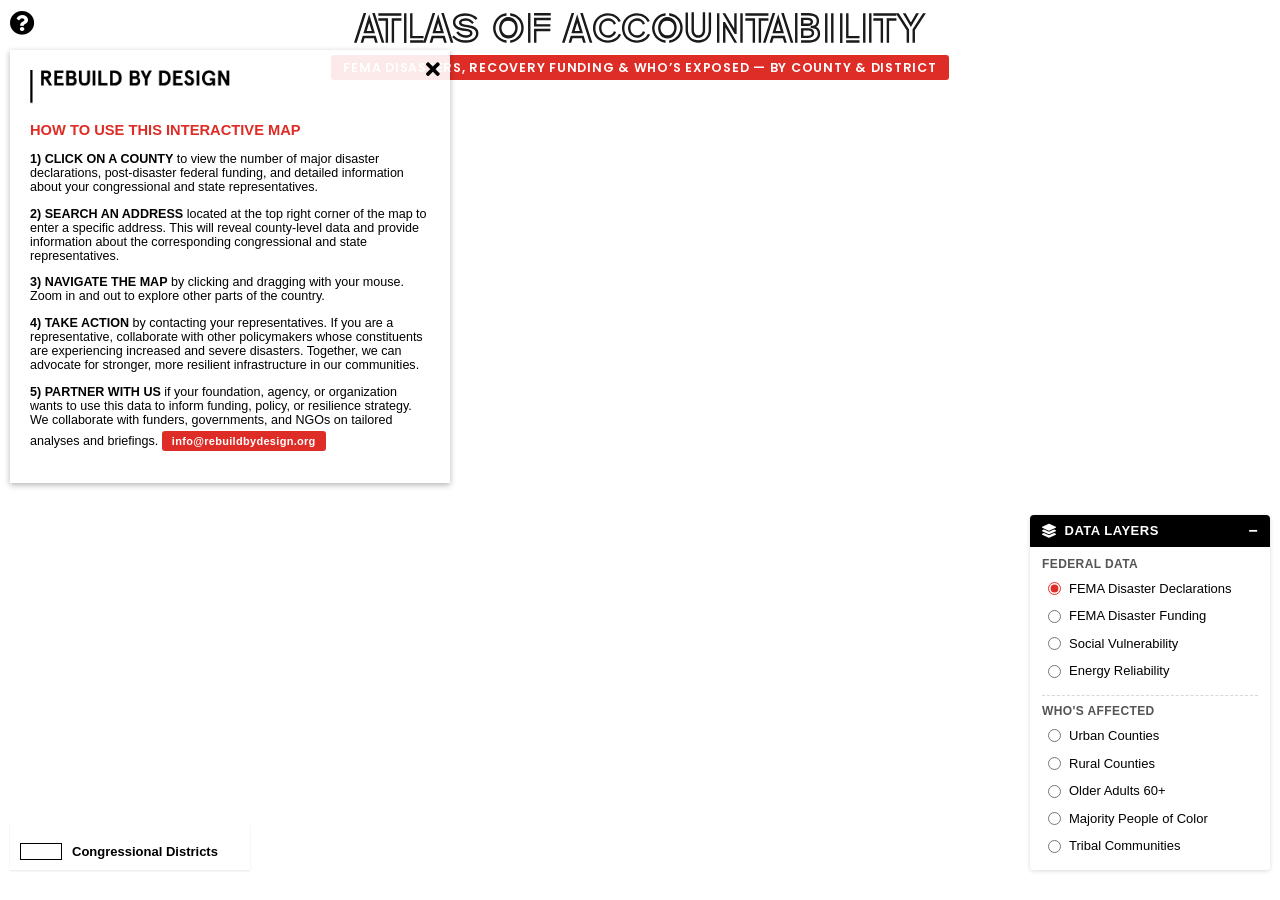
==== index.html @ 57f2e652 "Urban/rural by each county's own population - Urban = county with 50,000+ residents, rural = under 5" ====
<!DOCTYPE html>
<html>

<head>
    <meta charset="utf-8">
    <title>Atlas of Accountability — Federal Disaster Declarations & Legislative Districts</title>
    <meta name="viewport" content="initial-scale=1,maximum-scale=1,user-scalable=no">

    <!-- SEO + social-share preview. og:image is a project key visual hosted on
         rebuildbydesign.org so links shared by partners, funders, and press
         unfurl into a rich card instead of a blank tile. -->
    <meta name="description" content="Interactive map of federal disaster declarations and FEMA recovery funding across U.S. counties and congressional districts, 2011–2024. A tool from Rebuild by Design to support resilience planning, policy, and partnership.">
    <meta property="og:type" content="website">
    <meta property="og:title" content="Atlas of Accountability — Rebuild by Design">
    <meta property="og:description" content="Interactive map of federal disaster declarations and FEMA recovery funding across U.S. counties and congressional districts, 2011–2024.">
    <meta property="og:image" content="https://rebuildbydesign.org/wp-content/uploads/AOA-tool.jpg">
    <meta property="og:url" content="https://rebuildbydesign.org/atlas-of-disaster">
    <meta name="twitter:card" content="summary_large_image">
    <meta name="twitter:title" content="Atlas of Accountability — Rebuild by Design">
    <meta name="twitter:description" content="Federal disaster declarations and FEMA recovery funding across U.S. counties and congressional districts, 2011–2024.">
    <meta name="twitter:image" content="https://rebuildbydesign.org/wp-content/uploads/AOA-tool.jpg">

    <link href="https://api.mapbox.com/mapbox-gl-js/v3.3.0/mapbox-gl.css" rel="stylesheet">

    <!-- CUSTOM GOOGLE FONT -->
    <link rel="preconnect" href="https://fonts.googleapis.com">
    <link rel="preconnect" href="https://fonts.gstatic.com" crossorigin>
    <link
        href="https://fonts.googleapis.com/css2?family=Poppins:ital,wght@0,100;0,200;0,300;0,400;0,500;0,600;0,700;0,800;0,900;1,100;1,200;1,300;1,400;1,500;1,600;1,700;1,800;1,900&family=Archivo:wght@800;900&display=swap"
        rel="stylesheet">

    <!-- FONT AWESOME -->
    <link rel="stylesheet" href="https://cdnjs.cloudflare.com/ajax/libs/font-awesome/5.15.1/css/all.min.css">

    <!-- MAPBOX SCRIPTS + GEOCODER -->
    <script src="https://api.mapbox.com/mapbox-gl-js/v3.3.0/mapbox-gl.js"></script>
    <script
        src='https://api.mapbox.com/mapbox-gl-js/plugins/mapbox-gl-geocoder/v5.0.0/mapbox-gl-geocoder.min.js'></script>
    <link rel='stylesheet' href='geocoder.css' type='text/css' /> <!-- Updated link -->


    <!-- LINK TO STYLESHEET -->
    <link rel="stylesheet" href="styles.css">
</head>

<body>
    <!-- ATLAS OF ACCOUNTABILITY LOGO — live HTML/CSS wordmark (replaces atlas-logo.png) -->
    <div class="css-atlas-title">
        <h1 class="atlas-word">Atlas of Accountability</h1>
        <span class="atlas-sub">FEMA disasters, recovery funding &amp; who&rsquo;s exposed &mdash; by county &amp; district</span>
    </div>


    <!-- ATLAS+ FINDINGS HEADLINE: lead finding for the active Who's Affected lens, with a collapsible top 10 -->
    <div id="findings-headline" class="findings-headline" hidden>
        <!-- Phones: number + finding bar; the chevron opens the top 10 in place -->
        <button id="fh-bar" class="fh-bar" type="button" aria-expanded="false" aria-controls="fh-top10">
            <span class="fh-bar-big"></span>
            <span class="fh-bar-label"></span>
            <i class="fas fa-chevron-down fh-bar-icon" aria-hidden="true"></i>
        </button>
        <div id="fh-body" class="fh-body">
            <div class="fh-row">
                <div class="fh-big"></div>
                <p class="fh-text"></p>
            </div>
            <button id="fh-toggle" class="fh-toggle" type="button" aria-expanded="false" aria-controls="fh-top10">
                <span class="fh-toggle-label"></span>
                <span class="fh-toggle-icon" aria-hidden="true">+</span>
            </button>
            <ul id="fh-top10" class="fh-top10" hidden></ul>
        </div>
    </div>


    <!-- MAPBOX MAP -->
    <div id="map"></div>


    <!-- LEGEND — body content swaps based on the active data lens -->
    <div id="legend">
        <div id="legend-body">
            <!-- Populated dynamically by scripts.js (see lensConfig.legendHTML) -->
        </div>
        <!-- Congressional Districts Boundary (always visible) -->
        <div class="legend-item">
            <div class="legend-rectangle"></div>
            <span><b>Congressional Districts</b></span>
        </div>
    </div>


    <!-- DATA LENS CONTROL PANEL — radio toggle to swap the choropleth -->
    <div id="control-panel">
        <button id="control-collapse-toggle" class="control-collapse-toggle" type="button" aria-expanded="true" aria-controls="control-panel-body" aria-label="Toggle data layers">
            <i class="fas fa-layer-group control-collapse-glyph" aria-hidden="true"></i>
            <span class="control-collapse-label">Data Layers</span>
            <span class="control-collapse-icon" aria-hidden="true">−</span>
        </button>
        <div id="control-panel-body" class="control-panel-body">
            <div class="control-section">
                <!-- Group 1: Federal Disaster Response — disaster counts +
                     federal funding lenses keyed off FEMA data. -->
                <div class="control-subgroup-title">Federal Data</div>
                <div class="control-options">
                    <label class="control-option">
                        <input type="radio" name="lens" value="disaster" checked>
                        <span>FEMA Disaster Declarations</span>
                    </label>
                    <label class="control-option">
                        <input type="radio" name="lens" value="fema">
                        <span>FEMA Disaster Funding</span>
                    </label>
                    <label class="control-option">
                        <input type="radio" name="lens" value="svi">
                        <span>Social Vulnerability</span>
                    </label>
                    <label class="control-option">
                        <input type="radio" name="lens" value="energy">
                        <span>Energy Reliability</span>
                    </label>
                </div>

                <!-- Group 2: Who's Affected — population-overlay lenses that
                     surface which communities sit under the disaster ramp. -->
                <div class="control-subgroup-title">Who's Affected</div>
                <div class="control-options">
                    <label class="control-option">
                        <input type="radio" name="lens" value="urban">
                        <span>Urban Counties</span>
                    </label>
                    <!-- Urban tiers by county population, shown only when Urban Counties is active -->
                    <div class="control-suboptions" data-lens="urban" style="display:none;">
                        <label class="control-suboption">
                            <input type="radio" name="urban-mode" value="all" checked>
                            <span>All urban</span>
                        </label>
                        <label class="control-suboption">
                            <input type="radio" name="urban-mode" value="large">
                            <span>1 million or more</span>
                        </label>
                        <label class="control-suboption">
                            <input type="radio" name="urban-mode" value="smaller">
                            <span>50,000 to 999,999</span>
                        </label>
                    </div>
                    <label class="control-option">
                        <input type="radio" name="lens" value="rural">
                        <span>Rural Counties</span>
                    </label>
                    <!-- Rural tiers by county population, shown only when Rural Counties is active -->
                    <div class="control-suboptions" data-lens="rural" style="display:none;">
                        <label class="control-suboption">
                            <input type="radio" name="rural-mode" value="all" checked>
                            <span>All rural</span>
                        </label>
                        <label class="control-suboption">
                            <input type="radio" name="rural-mode" value="town">
                            <span>10,000 to 49,999</span>
                        </label>
                        <label class="control-suboption">
                            <input type="radio" name="rural-mode" value="veryrural">
                            <span>Under 10,000</span>
                        </label>
                    </div>
                    <label class="control-option">
                        <input type="radio" name="lens" value="older">
                        <span>Older Adults 60+</span>
                    </label>
                    <label class="control-option">
                        <input type="radio" name="lens" value="minority">
                        <span>Majority People of Color</span>
                    </label>
                    <label class="control-option">
                        <input type="radio" name="lens" value="tribal">
                        <span>Tribal Communities</span>
                    </label>
                    <!-- Older Adults sub-options hidden for now. Lens defaults
                         straight to the "Older adults & disaster declarations"
                         view via lensConfig.older.defaultSubMode in scripts.js.
                         To restore the dual-mode toggle, uncomment this block:
                    <div class="control-suboptions" data-lens="older" style="display:none;">
                        <label class="control-suboption">
                            <input type="radio" name="older-mode" value="concentration" checked>
                            <span>Where older adults live</span>
                        </label>
                        <label class="control-suboption">
                            <input type="radio" name="older-mode" value="disastersFaced">
                            <span>Older adults &amp; disaster declarations</span>
                        </label>
                    </div>
                    -->

                </div>
            </div>
        </div>
    </div>


    <!-- INFORMATION BOX TOP LEFT WITH METHODOLOGY -->
    <button id="info-icon" type="button" aria-label="Open About panel" aria-controls="info-panel">
        <i class="fas fa-question-circle" aria-hidden="true"></i>
    </button>
    <div id="info-panel">
        <button id="close-info-panel" type="button" aria-label="Close About panel">
            <i class="fas fa-times" aria-hidden="true"></i>
        </button>
        <img src="img/rebuildbydesign.png" alt="Rebuild by Design" style="width: 200px; height: 34px">
        <h3 class="info-panel-title">HOW TO USE THIS INTERACTIVE MAP</h3>
        <p><b>1) CLICK ON A COUNTY</b> to view the number of major disaster declarations, post-disaster federal funding, and detailed information about your congressional and state representatives.</p>
        <p><b>2) SEARCH AN ADDRESS</b> located at the top right corner of the map to enter a specific address. This will reveal county-level data and provide information about the corresponding congressional and state representatives.</p>
        <p><b>3) NAVIGATE THE MAP</b> by clicking and dragging with your mouse. Zoom in and out to explore other parts of the country.</p>
        <p><b>4) TAKE ACTION</b> by contacting your representatives. If you are a representative, collaborate with other policymakers whose constituents are experiencing increased and severe disasters. Together, we can advocate for stronger, more resilient infrastructure in our communities.</p>
        <p><b>5) PARTNER WITH US</b> if your foundation, agency, or organization wants to use this data to inform funding, policy, or resilience strategy. We collaborate with funders, governments, and NGOs on tailored analyses and briefings.
            <a class="info-panel-partner-link" href="mailto:info@rebuildbydesign.org?subject=Partner%20with%20Rebuild%20by%20Design%20%E2%80%94%20Atlas%20of%20Accountability">info@rebuildbydesign.org</a>
        </p>

        <!-- 
        <p class="info-panel-meta">Data sources &amp; methodology: <a href="https://rebuildbydesign.org/atlas-of-disaster#methodology" target="_blank" rel="noopener">rebuildbydesign.org/atlas-of-accountability</a></p>-->
    </div>


    <!-- LINK TO SCRIPTS DATA -->
    <script src="scripts.js"></script>


</body>

</html>
---- geocoder.css ----
/* Basics */
.mapboxgl-ctrl-geocoder,
.mapboxgl-ctrl-geocoder *,
.mapboxgl-ctrl-geocoder *:after,
.mapboxgl-ctrl-geocoder *:before {
    box-sizing: border-box;
}

.mapboxgl-ctrl-geocoder {
    position: absolute;
    top: 20px; /* 100px from the top */
    right: 40px; /* 20px from the right */
    background-color: #000; /* Black background */
    width: 225px;
    color: #fff; /* White text */
    min-width: 225px;
    z-index: 999;
    border-radius: 0px;
    transition: width .25s, min-width .25s;
    box-shadow: 0 2px 6px rgba(0, 0, 0, 0.3); /* Shadow for better visibility */
}

.mapboxgl-ctrl-geocoder--input {
    font: inherit;
    width: 100%;
    border: none;
    background-color: transparent;
    margin: 0;
    height: 40px;
    color: #fff; /* White text */
    font-weight: bold; /* Bold text */
    padding: 10px;
    font-size: 16px;
    font-family: 'Arial';
    padding-left: 40px; /* Move text to the right to avoid blocking the icon */
    text-overflow: ellipsis;
    white-space: nowrap;
    overflow: hidden;
}

.mapboxgl-ctrl-geocoder--input::-ms-clear {
    display: none; /* Hide input clear button in IE */
}

.mapboxgl-ctrl-geocoder--input:focus {
    color: #fff; /* White text */
    outline: thin dotted;
}

/* Set placeholder text color to white and font family to Arial */
.mapboxgl-ctrl-geocoder--input::placeholder {
    color: #fff; /* White text */
    opacity: 1; /* Ensures the color is not faded */
    font-family: 'Arial'; /* Font family */
}

.mapboxgl-ctrl-geocoder .mapboxgl-ctrl-geocoder--pin-right>* {
    z-index: 2;
    position: absolute;
    right: 8px;
    top: 7px;
    display: none;
}

.mapboxgl-ctrl-geocoder,
.mapboxgl-ctrl-geocoder .suggestions {
    box-shadow: 0 0 10px 2px rgba(0, 0, 0, .1);
}

/* Collapsed */
.mapboxgl-ctrl-geocoder.mapboxgl-ctrl-geocoder--collapsed {
    width: 50px;
    min-width: 50px;
    transition: width .25s, min-width .25s;
}

/* Suggestions */
.mapboxgl-ctrl-geocoder .suggestions {
    background-color: #000; /* Black background for suggestions */
    border: none;
    border-radius: 0 0 8px 8px;
    left: 0;
    list-style: none;
    margin: 0;
    padding: 0;
    position: absolute;
    width: 100%;
    top: calc(100% + 6px);
    z-index: 1000;
    overflow: hidden;
    font-size: 15px;
}

.mapboxgl-ctrl-bottom-left .suggestions,
.mapboxgl-ctrl-bottom-right .suggestions {
    top: auto;
    bottom: 100%;
}

.mapboxgl-ctrl-geocoder .suggestions>li>a {
    cursor: default;
    display: block;
    padding: 6px 12px;
    color: #fff; /* White text */
}

.mapboxgl-ctrl-geocoder .suggestions>.active>a,
.mapboxgl-ctrl-geocoder .suggestions>li>a:hover {
    color: #000; /* Black text */
    background-color: #f3f3f3;
    text-decoration: none;
    cursor: pointer;
}

.mapboxgl-ctrl-geocoder--suggestion-title {
    font-weight: bold;
}

.mapboxgl-ctrl-geocoder--suggestion-title,
.mapboxgl-ctrl-geocoder--suggestion-address {
    text-overflow: ellipsis;
    overflow: hidden;
    white-space: nowrap;
}

/* Icons */
.mapboxgl-ctrl-geocoder--icon {
    display: inline-block;
    vertical-align: middle;
    fill: #fff; /* White icon color */
    top: 10px;
}

.mapboxgl-ctrl-geocoder--icon-search {
    position: absolute;
    top: 9px;
    left: 10px; /* Adjust the icon position */
    width: 23px;
    height: 23px;
}

.mapboxgl-ctrl-geocoder--button {
    padding: 0;
    margin: 0;
    border: none;
    cursor: pointer;
    background: #000; /* Black background */
    line-height: 1;
}

.mapboxgl-ctrl-geocoder--icon-close {
    width: 20px;
    height: 20px;
    margin-top: 8px;
    margin-right: 3px;
}

.mapboxgl-ctrl-geocoder--button:hover .mapboxgl-ctrl-geocoder--icon-close {
    fill: #fff; /* White icon hover color */
}

.mapboxgl-ctrl-geocoder--icon-geolocate {
    width: 22px;
    height: 22px;
    margin-top: 6px;
    margin-right: 3px;
}

.mapboxgl-ctrl-geocoder--icon-loading {
    width: 26px;
    height: 26px;
    margin-top: 5px;
    margin-right: 0px;
    animation: rotate 0.8s infinite cubic-bezier(0.45, 0.05, 0.55, 0.95);
}

/* Powered by */
.mapboxgl-ctrl-geocoder--powered-by {
    display: block;
    float: left;
    padding: 6px 12px;
    padding-bottom: 9px;
    font-size: 13px;
}

.mapboxgl-ctrl-geocoder--powered-by a {
    color: #fff; /* White text */
}

.mapboxgl-ctrl-geocoder--powered-by a:not(:hover) {
    text-decoration: none;
}

/* Animation */
@-webkit-keyframes rotate {
    from {
        -webkit-transform: rotate(0);
        transform: rotate(0);
    }
    to {
        -webkit-transform: rotate(360deg);
        transform: rotate(360deg);
    }
}

@keyframes rotate {
    from {
        transform: rotate(0);
    }
    to {
        transform: rotate(360deg);
    }
}

/* Nudge animation */
@keyframes nudge {
    0%, 100% {
        transform: translateX(0);
    }
    50% {
        transform: translateX(7px);
    }
}

.nudge {
    animation: nudge 0.5s ease-in-out infinite;
}

/* Mobile specific styles */
@media (max-width: 600px) {
    .mapboxgl-ctrl-geocoder {
        width: 150px;
        min-width: 150px;
        top: 45px; /* increased from 20px → moves geocoder down 50px */
        right: 45px; /* optional: tighter margin for mobile */
    }

    .mapboxgl-ctrl-geocoder--input {
        height: 25px;
        font-size: 10px;
        padding: 10px;
        padding-left: 25px;
    }

    .mapboxgl-ctrl-geocoder--icon-search {
        top: 5px;
        left: 7px;
        width: 16px;
        height: 16px;
    }

    .mapboxgl-ctrl-geocoder .suggestions {
        font-size: 11px;
    }

    .mapboxgl-ctrl-geocoder .suggestions>li>a {
        padding: 4px 8px;
    }
}
---- styles.css ----
/* RBD Outlined wordmark. Installed locally on RBD machines; served from the
   repo so the outline renders for everyone else too (phones included).
   Used by .atlas-word, .atlas-report-state and .disaster-count .count. */
@font-face {
    font-family: 'RBDBoldOutlined';
    src: url('fonts/RBDBoldOutlined.ttf') format('truetype');
    font-weight: normal;
    font-style: normal;
    font-display: swap;
}

/* MAIN BODY STYLE */
body {
    margin: 0;
    padding: 0;
    overflow: hidden;
    font-family: 'Arial';
    font-style: normal;
    color: #000;
}

h3 {
    color: #000;
}

a:link,
a:visited {
    color: #de2d26;
    text-decoration: none;
}

a:hover,
a:active {
    color: #fcae91;
    text-decoration: none;
}

/* MAPBOX STYLE */
#map {
    position: absolute;
    top: 0;
    bottom: 0;
    width: 100%;
}

/* ATLAS TITLE — live HTML/CSS wordmark (Option A: outlined refresh) */
.css-atlas-title {
    position: absolute;
    top: 10px;
    left: 50%;
    transform: translateX(-50%);
    z-index: 1000;
    pointer-events: none;
    width: 92%;
    max-width: 640px;
    text-align: center;
}

.css-atlas-title .atlas-word {
    margin: 0;
    /* RBD outline font — same family used by the county popup's state
       name (.atlas-report-state). The "Outlined" glyphs are hollow by
       design, so we fill them solid dark and let the font supply the
       outline. NOTE: RBDBoldOutlined is NOT embedded in this project;
       it only renders on machines that have it installed locally.
       Everyone else falls back to Arial Black (solid, no outline).
       To make the outline render for all visitors, embed the font via
       @font-face (see note in the popup styles). */
    font-family: 'RBDBoldOutlined', 'Arial Black', 'Arial Bold', Gadget, sans-serif;
    font-weight: 700;
    text-transform: uppercase;
    /* keep the wordmark on a single line; size scales down on narrow screens */
    white-space: nowrap;
    font-size: clamp(18px, 4vw, 40px);
    line-height: 0.92;
    letter-spacing: 0.01em;
    color: #1a1a1a;
    /* RBDBoldOutlined is a single-weight font, so font-weight has no
       visible effect — thicken the glyph edges with a stroke instead
       to make the wordmark read heavier. Bump the px value for bolder. */
    -webkit-text-stroke: 1.3px #1a1a1a;
    text-stroke: 1.3px #1a1a1a;
}

.css-atlas-title .atlas-sub {
    display: inline-block;
    margin-top: 8px;
    background: #de2d26;
    color: #fff;
    font-family: 'Poppins', Arial, sans-serif;
    font-weight: 600;
    font-size: clamp(8.5px, 1.45vw, 12.5px);
    letter-spacing: 0.06em;
    text-transform: uppercase;
    line-height: 1.25;
    padding: 5px 12px;
    border-radius: 3px;
}

/* ATLAS+ FINDINGS HEADLINE: lead finding per Who's Affected lens, top left under the title */
.findings-headline {
    position: absolute;
    top: 96px;
    left: 10px;
    z-index: 999;
    width: min(520px, calc(100% - 20px));
    box-sizing: border-box;
    padding: 10px 16px 6px;
    background: rgba(255, 255, 255, 0.96);
    box-shadow: 0 1px 6px rgba(0, 0, 0, 0.15);
    font-family: Arial, sans-serif;
    color: #222;
}
.findings-headline[hidden],
.fh-top10[hidden] { display: none; }
.fh-row { display: flex; gap: 14px; align-items: center; }
.fh-big {
    flex: none;
    font-family: 'Arial Black', Arial, sans-serif;
    font-weight: 900;
    font-size: 48px;
    line-height: 1;
    letter-spacing: -0.02em;
}
.fh-text { margin: 0; font-size: 14px; line-height: 1.35; }
.fh-toggle {
    display: flex;
    justify-content: space-between;
    align-items: center;
    gap: 12px;
    width: 100%;
    margin-top: 8px;
    padding: 8px 0 4px;
    border: 0;
    border-top: 1px solid #ddd;
    background: none;
    font: 700 12px/1.3 Arial, sans-serif;
    letter-spacing: 0.04em;
    text-transform: uppercase;
    text-align: left;
    color: #111;
    cursor: pointer;
}
.fh-toggle:focus-visible { outline: 2px solid #de2d26; outline-offset: 2px; }
.fh-toggle-icon { font-size: 16px; }
.fh-top10 {
    list-style: none;
    margin: 2px 0 6px;
    padding: 0;
    max-height: 280px;
    overflow-y: auto;
    font-size: 13px;
}
.fh-top10 li {
    display: flex;
    justify-content: space-between;
    gap: 12px;
    padding: 4px 0;
    border-bottom: 1px solid #f0f0f0;
}
.fh-n { font-weight: 700; font-variant-numeric: tabular-nums; }
.fh-bar { display: none; }

/* DATA LENS LEGEND — body content swaps based on active lens */
#legend {
    position: absolute;
    bottom: 30px;
    left: 10px;
    text-align: left;
    z-index: 999;
    padding: 10px;
    background: rgba(255, 255, 255, 0.8);
    box-shadow: 0 1px 2px rgba(0, 0, 0, 0.1);
    border-radius: 0px;
    font-size: 13px;
    font-family: 'Arial';
    font-weight: 100;
    font-style: normal;
    width: 220px;
}

.legend-title {
    margin-bottom: 4px;
}

/* SVI lens resolution indicator — a zoom-aware line above the legend
   title telling the user whether they're viewing the county average or
   census tracts, plus an orange nudge to zoom in for tract detail.
   Populated by renderSviScope() in scripts.js. */
.svi-scope-line {
    display: flex;
    align-items: center;
    gap: 6px;
    font-size: 11.5px;
    font-weight: bold;
    color: #00695f;
    margin-bottom: 6px;
}
.svi-scope-line:empty {
    display: none;
}
.svi-scope-line .res-dot {
    width: 7px;
    height: 7px;
    border-radius: 50%;
    background: #00B7A6;
    flex: none;
}
.svi-scope-line .res-line-muted {
    font-weight: normal;
    color: #777;
}
.svi-scope-hint {
    font-size: 10.5px;
    color: #8a6a00;
    margin-top: 7px;
    display: flex;
    align-items: center;
    gap: 5px;
    background: #fdf3d0;
    border-left: 3px solid #F4C842;
    padding: 4px 7px;
}
.svi-scope-hint:empty {
    display: none;
}

/* Sub-mode subtitle under a lens title (e.g. "Average outage" /
   "Worst-case outage" beneath "Energy Reliability"). */
.legend-mode-name {
    font-size: 12px;
    color: #555;
    font-weight: normal;
}

/* Filter badge — appended to the legend when an Urban/Rural filter
   is active so the user always knows which subset they're seeing. */
.legend-filter-badge {
    margin-top: 8px;
    padding: 4px 8px;
    border-left: 3px solid #888;
    background: #f4f4f4;
    font-size: 11px;
    font-weight: bold;
    color: #333;
}
.legend-filter-badge.filter-rural {
    border-left-color: #F4C842;  /* warm yellow — matches popup tag */
    background: #fdf3d0;
}
.legend-filter-badge.filter-urban {
    border-left-color: #FF6B35;  /* coral-orange — matches popup tag */
    background: #ffe2d4;
}


/* HOVER TOOLTIP — lightweight popup that follows the cursor.
   Compact, no tab arrow, no close button. Shows county name + the
   active lens's value so the user can scan the map at a glance. */
.aoa-hover-popup .mapboxgl-popup-content {
    padding: 8px 10px;
    border-radius: 4px;
    box-shadow: 0 2px 8px rgba(0, 0, 0, 0.18);
    font-family: 'Arial', sans-serif;
    font-size: 12px;
    line-height: 1.3;
    color: #000;
    pointer-events: none;
    max-height: none;
    overflow: visible;
}
.aoa-hover-popup .mapboxgl-popup-tip {
    display: none;
}
.aoa-hover-popup .hover-county {
    font-weight: bold;
    font-size: 13px;
    color: #000;
}
/* The headline value carries the ACTIVE LENS's color so the tooltip
   reads in the same palette as the map + legend it sits on (e.g. teal
   under Social Vulnerability, magenta under Communities of Color). The
   per-lens classes below override the neutral default. Keep these hexes
   in sync with the disaster-count headline tints (.disaster-count.lens-*)
   and the legend color-bar anchors. */
.aoa-hover-popup .hover-summary {
    color: #333;
    font-weight: bold;
    margin-top: 2px;
}
.aoa-hover-popup .hover-summary.lens-disaster { color: #de2d26; }
.aoa-hover-popup .hover-summary.lens-fema     { color: #c96305; }
.aoa-hover-popup .hover-summary.lens-svi      { color: #007462; }
.aoa-hover-popup .hover-summary.lens-energy   { color: #c24400; }
.aoa-hover-popup .hover-summary.lens-older    { color: #005824; }
.aoa-hover-popup .hover-summary.lens-urban    { color: #4a1486; }
.aoa-hover-popup .hover-summary.lens-rural    { color: #084594; }
.aoa-hover-popup .hover-summary.lens-minority { color: #7a0177; }
.aoa-hover-popup .hover-summary.lens-tribal   { color: #4d6b05; }

/* Muted secondary context line (e.g. "Urban county · pop. 58,761",
   the older-adult share, or the parent county under a tract). Replaces
   the old all-caps .hover-class tag, which used to stamp URBAN/RURAL on
   every tooltip regardless of the active lens. */
.aoa-hover-popup .hover-sub {
    color: #555;
    font-size: 11px;
    margin-top: 2px;
}

/* Caveat footnote, currently used only by the Tribal Communities lens.
   That lens has no click popup by design, so the tooltip carries the whole
   interface, including the line explaining why the tribal count and the
   county count are not the same number. Set apart by a hairline rule so it
   reads as a note rather than as more data. */
/* Tribal Communities split rows: how many of the covering declarations
   actually named the tribe. Filled swatch = named, outlined = county only,
   matching the choropleth's own ramp so the tooltip and the map agree. */
.aoa-hover-popup .tribal-split {
    margin-top: 7px;
    display: flex;
    flex-direction: column;
    gap: 3px;
}
.aoa-hover-popup .tsr {
    display: flex;
    align-items: baseline;
    gap: 7px;
    font-size: 11.5px;
}
.aoa-hover-popup .tsw {
    width: 9px;
    height: 9px;
    flex: none;
    border-radius: 1px;
    position: relative;
    top: 1px;
}
.aoa-hover-popup .tsw.f { background: #8c2d04; }
.aoa-hover-popup .tsw.o { background: #fec44f; border: 1px solid #d95f0e; }
.aoa-hover-popup .tsv {
    font-weight: 700;
    min-width: 18px;
    text-align: right;
    font-variant-numeric: tabular-nums;
}
.aoa-hover-popup .tsk { color: #555; }

.aoa-hover-popup .hover-note {
    color: #6b6b6b;
    font-size: 10px;
    line-height: 1.35;
    font-style: italic;
    margin-top: 6px;
    padding-top: 5px;
    border-top: 1px solid #e2e2e2;
}
/* Communities of Color lens — race breakdown rows inside the hover
   tooltip, so the full detail is readable without opening the popup or
   dropping to the tract layer. */
.aoa-hover-popup .hover-race {
    margin-top: 5px;
    padding-top: 4px;
    border-top: 1px solid #eee;
}
.aoa-hover-popup .hover-race-row {
    display: flex;
    justify-content: space-between;
    gap: 14px;
    font-size: 11px;
    line-height: 1.55;
    color: #444;
}
.aoa-hover-popup .hover-race-row span:last-child {
    font-weight: bold;
    color: #7a0177;
}
.aoa-hover-popup .hover-race-row.tribal span:last-child { color: #4d6b05; }


/* INDICATORS TABLE — sits inside the click popup's County Data tab.
   Surfaces all 4 lens metrics so a journalist can fact-check across
   dimensions in one glance. The row whose key matches the active lens
   gets a yellow highlight so the "current view" stays visible.       */
.indicators-block {
    margin-top: 8px;
}
.indicators-table {
    width: 100%;
    border-collapse: collapse;
    font-size: 12px;
    line-height: 1.35;
}
.indicators-table td {
    padding: 3px 6px;
    border-bottom: 1px solid #eee;
}

/* Generic label / value cell styling — shared by both the Indicators
   table and the State Stats table so the visual language matches.
   Bold values, regular labels (consistent with the popup's headline
   "4 Federally Declared Extreme Weather Disasters" callout where the
   number is bold and the description is regular weight). */
.indicator-label {
    color: #555;
    width: 65%;
    font-weight: normal;
}
.indicator-value {
    text-align: right;
    font-weight: bold;
    color: #000;
    white-space: nowrap;
}

/* Section subheader inside the indicators table — names the data
   source for each group (Atlas of Accountability / CDC SVI / U.S.
   Energy Reliability). Bold black + 2px underline so it visually
   matches the county name h3 — readers see them as section anchors,
   not faint captions. Reserved black so red can stay reserved for
   the disaster-count headline + active lens highlights. */
.indicators-table tr.indicator-subheader td {
    padding: 10px 4px 4px;
    font-size: 11px;
    font-weight: bold;
    text-transform: uppercase;
    letter-spacing: 0.6px;
    color: #000;
    border-bottom: 2px solid #000;
    background: transparent;
}
/* The very first subheader doesn't need a big top gap (the
   disaster-count block above already provides spacing). */
.indicators-table tr.indicator-subheader:first-child td {
    padding-top: 6px;
}

/* Methodology / explainer caption that sits under a subheader. Uses
   a smaller font and lighter color so it reads as a footnote, not a
   competing row. <i> tags inside the caption italicize key terms. */
.indicators-table tr.indicator-caption td {
    padding: 4px 6px 8px;
    font-size: 11px;
    line-height: 1.35;
    color: #666;
    border-bottom: 1px solid #eee;
}

/* County → tract comparison pair at the top of the tract SVI section.
   Both rows live in the SVI teal palette; intensity sets the hierarchy.
   County = lighter context tint, tract = stronger focus tint + accent
   stripe (mirrors the active-row stripe used elsewhere). */
.indicators-table tr.indicator-compare td {
    border-bottom: 1px solid #eee;
}
.indicators-table tr.compare-county td {
    background: #E3F6F2;
}
.indicators-table tr.compare-county .indicator-label,
.indicators-table tr.compare-county .indicator-value {
    color: #2b6a62;
}
.indicators-table tr.compare-tract {
    box-shadow: inset 3px 0 0 #00B7A6;
}
.indicators-table tr.compare-tract td {
    background: #C6F2ED;
}
.indicators-table tr.compare-tract .indicator-label,
.indicators-table tr.compare-tract .indicator-value {
    color: #00463c;
    font-weight: bold;
}

/* "Zoom in for census-tract detail" nudge in the county popup's SVI
   section — mirrors the legend's orange hint and is clickable (flies the
   map to tract zoom). Spans both table columns. */
.indicators-table tr.svi-zoom-hint-row td {
    padding: 8px 6px 4px;
    border-bottom: 1px solid #eee;
}
.svi-zoom-hint {
    display: flex;
    align-items: center;
    gap: 6px;
    width: 100%;
    text-align: left;
    font-family: inherit;
    font-size: 11px;
    color: #8a6a00;
    background: #fdf3d0;
    border: none;
    border-left: 3px solid #F4C842;
    padding: 6px 8px;
    cursor: pointer;
}
.svi-zoom-hint:hover {
    background: #fbeab0;
}
.svi-zoom-hint-arrow {
    margin-left: auto;
    font-weight: bold;
}

/* Collapsible section header inside the indicators table (e.g. the tract
   popup's "Theme breakdown" and "Race & ethnicity"). Click to expand the
   rows tagged group-<id>. Reads as a tappable row in the SVI teal family:
   caret + label, with an optional count/teaser on the right. */
.indicators-table tr.indicator-collapsible {
    cursor: pointer;
}
.indicators-table tr.indicator-collapsible td {
    padding: 7px 6px;
    border-bottom: 1px solid #d7efe9;
    background: #EAF8F5;
}
.indicators-table tr.indicator-collapsible:hover td {
    background: #D4F1EB;
}
.indicators-table tr.indicator-collapsible .indicator-label {
    font-weight: bold;
    color: #00574c;
}
.indicators-table tr.indicator-collapsible .caret {
    display: inline-block;
    margin-right: 6px;
    font-size: 9px;
    color: #00B7A6;
    transition: transform 0.15s ease;
    transform: translateY(-1px);
}
.indicators-table tr.indicator-collapsible[aria-expanded="true"] .caret {
    transform: translateY(-1px) rotate(90deg);
}
.collapsible-count,
.collapsible-teaser {
    font-weight: normal;
    color: #4a8c82;
    font-size: 11px;
}

/* Rows belonging to a collapsible group: hidden until .is-open is added
   by the toggle handler. When open they read as nested detail — a faint
   teal tint + left indent so they clearly belong to the header above. */
.indicators-table tr.indicator-grouped {
    display: none;
}
.indicators-table tr.indicator-grouped.is-open {
    display: table-row;
}
.indicators-table tr.indicator-grouped td {
    background: #F4FBFA;
}
.indicators-table tr.indicator-grouped .indicator-label {
    padding-left: 18px;
}
.indicators-table tr.indicator-grouped.indicator-caption td {
    padding-left: 18px;
    color: #4a8c82;
}

/* Communities of Color county section. The COC block appears at the bottom
   of every county popup, so by default its collapsible header + nested rows
   are NEUTRAL grey (overriding the generic teal collapsible style above).
   They only take on the pink lens family when the Communities of Color lens
   is the active lens — keyed off the `lens-minority` class on the table. */
.indicators-table tr.indicator-collapsible.collapsible-coc td {
    background: #f4f4f4;
    border-bottom-color: #e6e6e6;
}
.indicators-table tr.indicator-collapsible.collapsible-coc:hover td {
    background: #ececec;
}
.indicators-table tr.indicator-collapsible.collapsible-coc .indicator-label {
    color: #444;
}
.indicators-table tr.indicator-collapsible.collapsible-coc .caret {
    color: #888;
}
.indicators-table tr.indicator-grouped.group-countyrace td {
    background: #fafafa;
}

/* Active state — Communities of Color lens selected → pink family. */
.indicators-table.lens-minority tr.indicator-collapsible.collapsible-coc td {
    background: #fff3f9;
    border-bottom-color: #ffb8db;
}
.indicators-table.lens-minority tr.indicator-collapsible.collapsible-coc:hover td {
    background: #ffe9f3;
}
.indicators-table.lens-minority tr.indicator-collapsible.collapsible-coc .indicator-label {
    color: #7a0177;
}
.indicators-table.lens-minority tr.indicator-collapsible.collapsible-coc .caret {
    color: #ae017e;
}
.indicators-table.lens-minority tr.indicator-grouped.group-countyrace td {
    background: #fff3f9;
}

/* ── Federal disaster aid: county hero block ──
   The headline county FEMA number, shown big + abbreviated. Neutral by
   default; tints orange when the FEMA Disaster Funding lens is active
   (table carries .lens-fema), matching that lens's family. */
.indicators-table tr.fema-hero-row td {
    padding: 3px 0 5px;
    border-bottom: 0;
}
.fema-hero {
    background: #f5f5f3;
    border-left: 4px solid #999;
    padding: 6px 10px;
}
.fema-hero .hero-amount {
    font-size: 17px;
    font-weight: 700;
    line-height: 1.05;
    color: #222;
}
.fema-hero .hero-sub {
    font-size: 10px;
    color: #555;
    margin-top: 2px;
}
.indicators-table.lens-fema .fema-hero {
    background: #FDE0C8;
    border-left-color: #ED7A1F;
}
.indicators-table.lens-fema .fema-hero .hero-amount {
    color: #9A4B02;
}

/* Statewide funding collapsible: neutral by default, orange under the FEMA
   lens (same neutral→lens-color pattern as the Communities of Color block). */
.indicators-table tr.indicator-collapsible.collapsible-fema td {
    background: #f4f4f4;
    border-bottom-color: #e6e6e6;
}
.indicators-table tr.indicator-collapsible.collapsible-fema:hover td {
    background: #ececec;
}
.indicators-table tr.indicator-collapsible.collapsible-fema .indicator-label {
    color: #444;
}
.indicators-table tr.indicator-collapsible.collapsible-fema .caret {
    color: #888;
}
.indicators-table tr.indicator-grouped.group-statefunding td {
    background: #fafafa;
}
/* Statewide total teaser ($) in bold black — neutral so it reads as a
   plain figure rather than an alert, bolded so the dollar amount stands
   out. Scoped to funding so the COC % POC teaser is unaffected. */
.indicators-table tr.indicator-collapsible.collapsible-fema .collapsible-teaser {
    color: #000;
    font-weight: bold;
}
.indicators-table.lens-fema tr.indicator-collapsible.collapsible-fema td {
    background: #FDE0C8;
    border-bottom-color: #f6cba6;
}
.indicators-table.lens-fema tr.indicator-collapsible.collapsible-fema:hover td {
    background: #f9d3b3;
}
.indicators-table.lens-fema tr.indicator-collapsible.collapsible-fema .indicator-label {
    color: #9A4B02;
}
.indicators-table.lens-fema tr.indicator-collapsible.collapsible-fema .caret {
    color: #C96305;
}
.indicators-table.lens-fema tr.indicator-grouped.group-statefunding td {
    background: #fff6ee;
}

/* Footnotes rendered BELOW the indicators table — methodology caveats
   that explain marked terms (e.g. *NRI threshold). Small, italic, gray. */
.indicators-footnotes {
    margin-top: 8px;
    font-size: 11px;
    line-height: 1.4;
    color: #666;
    font-style: italic;
}
.indicators-footnotes div {
    margin-top: 3px;
}
.indicators-table tr.indicator-active .indicator-label,
.indicators-table tr.indicator-active .indicator-value {
    color: #000;
}

/* Per-lens highlight colors — uses the lightest stop of each lens's
   ramp for the row background and a deeper mid-ramp tone for the
   left stripe accent. Keeps visual continuity with the map legend. */
.indicators-table tr.indicator-active.lens-fema {
    background: #FDE0C8;
    box-shadow: inset 3px 0 0 #ED7A1F;
}
.indicators-table tr.indicator-active.lens-svi {
    background: #C6F2ED;
    box-shadow: inset 3px 0 0 #00B7A6;
}
.indicators-table tr.indicator-active.lens-energy {
    background: #F9ECDC;
    box-shadow: inset 3px 0 0 #C24400;
}
.indicators-table tr.indicator-active.lens-older {
    background: #edf8fb;
    box-shadow: inset 3px 0 0 #005824;
}
.indicators-table tr.indicator-active.lens-minority {
    background: #fff3f9;
    box-shadow: inset 3px 0 0 #7a0177;
}

.color-bar {
    position: relative;
    width: 100%;
    height: 30px;
    padding: 0 10px;
    box-sizing: border-box;
}

/* Per-lens gradients — keep these aligned with paintExpression in scripts.js. */
.color-bar.lens-disaster {
    background: linear-gradient(to right, #e6e6e5, #fee5d9, #fcae91, #fb6a4a, #de2d26, #a50f15, #710005);
}
.color-bar.lens-fema {
    background: linear-gradient(to right, #FDE0C8, #F9BE88, #F59A45, #ED7A1F, #C96305, #9A4B02);
}
.color-bar.lens-svi {
    background: linear-gradient(to right, #C6F2ED, #79D9CF, #00B7A6, #009887, #007462);
}
.color-bar.lens-energy {
    background: linear-gradient(to right, #F9ECDC, #F4C69A, #F07F2E, #C24400, #6E2800);
}
.color-bar.lens-older {
    background: linear-gradient(to right, #edf8fb, #b2e2e2, #66c2a4, #2ca25f, #006d2c);
}
/* Older Adults > "Older adults & disaster declarations" — smooth
   7-stop green spectrum, matching the FEMA Disaster Declarations
   lens visual style (0/2/4/6/8/10/12+). Painted only on counties
   with 25%+ age 60+; everywhere else is muted gray. */
.color-bar.lens-older-disasters {
    background: linear-gradient(to right, #edf8fb, #ccece6, #99d8c9, #66c2a4, #41ae76, #238b45, #005824);
}
/* Urban Counties & Disaster Declarations — smooth 7-stop purple
   spectrum, matching the FEMA Disaster Declarations lens visual
   style. Civic/government coding, intentionally non-political. */
.color-bar.lens-urban {
    background: linear-gradient(to right, #efedf5, #dadaeb, #bcbddc, #9e9ac8, #807dba, #6a51a3, #4a1486);
}
/* Rural Counties — smooth 7-stop blue spectrum, matching the FEMA
   Disaster Declarations lens visual style. Distinct from Social
   Vulnerability (which leans teal/green-blue). */
.color-bar.lens-rural {
    background: linear-gradient(to right, #eff3ff, #c6dbef, #9ecae1, #6baed6, #4292c6, #2171b5, #084594);
}
/* Communities of Color — smooth 7-stop magenta/pink spectrum, matching
   the FEMA Disaster Declarations lens visual style. Painted only on
   majority-minority counties (50%+ people of color); everywhere else is
   muted gray. Distinct from urban (purple), rural (blue), older (green). */
.color-bar.lens-minority {
    background: linear-gradient(to right, #fde0dd, #fcc5c0, #fa9fb5, #f768a1, #dd3497, #ae017e, #7a0177);
}
/* Tribal Communities — 6-stop gold-to-brown spectrum. Six stops, not seven:
   this lens bins at 1/2/3/4/5/6+ because tribal declaration counts top out at
   8, where county counts reach 22. Painted on AIANNH areas only; counties sit
   underneath as a neutral wash. Distinct from FEMA obligations (bright orange)
   by being darker and less saturated through the midtones. */
.color-bar.lens-tribal {
    background: linear-gradient(to right, #fff7bc, #fee391, #fec44f, #fe9929, #d95f0e, #8c2d04);
}

/* Proportional-dots legend for the Older Adults > "Where older adults
   live" sub-mode. Each .legend-dot is sized inline (data-driven) to
   match the radii produced by the map's sqrt scale at 10K / 100K /
   500K / 1M+ adults 60+. */
.dot-scale-legend {
    display: flex;
    align-items: flex-end;
    gap: 16px;
    margin-top: 10px;
    padding: 4px 4px 0;
}
.dot-scale-legend .dot-group {
    display: flex;
    flex-direction: column;
    align-items: center;
    gap: 4px;
}
.dot-scale-legend .legend-dot {
    display: inline-block;
    background: #006d2c;
    opacity: 0.6;
    border-radius: 50%;
    border: 0.6px solid #ffffff;
    box-shadow: 0 0 0 0.5px rgba(0,0,0,0.12);
}
.dot-scale-legend .dot-label {
    font-size: 10px;
    color: #555;
}


/* Optional unit caption sitting below a lens gradient. */
.legend-units {
    margin-top: 4px;
    font-size: 11px;
    color: #555;
    font-style: italic;
}

/* "No data" swatch shown beside lenses that have a missing-value class
   (e.g. SVI for Puerto Rico/DC/territories, Energy Reliability for the
   142 counties without utility data). */
.legend-no-data {
    display: flex;
    align-items: center;
    gap: 6px;
    margin-top: 6px;
    font-size: 12px;
}
.no-data-swatch {
    display: inline-block;
    width: 18px;
    height: 12px;
    background: #C9C9C9;
    border: 0.5px solid rgba(0, 0, 0, 0.2);
    flex-shrink: 0;
}
.no-data-swatch.energy {
    background: #C8CBD1;
}

/* Tribal legend: one label centred on each of the four colour blocks */
.color-description.tribal-bins { padding: 3px 0; }
.color-description.tribal-bins span { flex: 1; text-align: center; }

.color-description {
    position: absolute;
    top: 5px;
    left: 0;
    right: 0;
    display: flex;
    justify-content: space-between;
    padding: 3px 10px;
    color: #ffffff;
    font-weight: bold;
}

/* DATA LENS + URBAN/RURAL CONTROL PANEL (bottom-right) */
#control-panel {
    position: absolute;
    bottom: 30px;
    right: 10px;
    z-index: 999;
    background: rgba(255, 255, 255, 0.92);
    box-shadow: 0 1px 4px rgba(0, 0, 0, 0.15);
    border-radius: 4px;
    font-family: 'Arial';
    font-size: 13px;
    color: #000;
    width: 240px;
    overflow: hidden;
}

.control-collapse-toggle {
    width: 100%;
    display: flex;
    align-items: center;
    gap: 8px;
    padding: 8px 12px;
    background: #000;
    color: #fff;
    border: none;
    cursor: pointer;
    font-family: 'Arial';
    font-size: 13px;
    font-weight: bold;
    text-transform: uppercase;
    letter-spacing: 0.5px;
}

.control-collapse-toggle:hover {
    background: #de2d26;
}

.control-collapse-glyph {
    font-size: 14px;
    line-height: 1;
    flex-shrink: 0;
}

.control-collapse-label {
    flex: 1;
    text-align: left;
}

.control-collapse-icon {
    font-size: 16px;
    line-height: 1;
    flex-shrink: 0;
}

.control-panel-body {
    padding: 10px 12px 12px;
}

.control-panel-body.collapsed {
    display: none;
}

.control-section + .control-section {
    margin-top: 12px;
    padding-top: 12px;
    border-top: 1px solid #e0e0e0;
}

.control-title {
    font-weight: bold;
    margin-bottom: 6px;
    font-size: 12px;
    text-transform: uppercase;
    letter-spacing: 0.4px;
    color: #333;
}

/* Sub-grouping inside a control-section. Used to split the data
   lens list into "Atlas Data" and "Communities & Disasters" groups
   so the population overlay lenses read as a distinct family. */
.control-subgroup-title {
    font-weight: bold;
    font-size: 12px;
    text-transform: uppercase;
    letter-spacing: 0.4px;
    color: #555;
    margin: 12px 0 6px 0;
    padding-top: 8px;
    border-top: 1px dashed #d8d8d8;
}
.control-subgroup-title:first-child {
    margin-top: 0;
    padding-top: 0;
    border-top: none;
}

.control-options {
    display: flex;
    flex-direction: column;
    gap: 4px;
}

.control-option {
    display: flex;
    align-items: center;
    gap: 8px;
    padding: 4px 6px;
    cursor: pointer;
    border-radius: 2px;
    line-height: 1.2;
}

.control-option:hover {
    background: #f5f5f5;
}

.control-option input[type="radio"] {
    margin: 0;
    cursor: pointer;
    accent-color: #de2d26;
}

.control-option span {
    user-select: none;
}

/* Lens-specific sub-controls (e.g. Energy AVG / MAX). Indented under
   the parent radio with a left rule to make the relationship visible.
   Visibility is controlled by JS — only shown when the parent lens
   is active. */
.control-suboptions {
    margin: 4px 0 4px 22px;
    padding-left: 8px;
    border-left: 2px solid #d6d6d6;
    display: flex;
    flex-direction: column;
    gap: 2px;
}

.control-suboption {
    display: flex;
    align-items: center;
    gap: 6px;
    padding: 3px 4px;
    cursor: pointer;
    border-radius: 2px;
    line-height: 1.2;
    font-size: 12px;
    color: #333;
}

.control-suboption:hover {
    background: #f5f5f5;
}

.control-suboption input[type="radio"] {
    margin: 0;
    cursor: pointer;
    accent-color: #C24400; /* matches energy ramp accent */
    transform: scale(0.9);
}

.control-suboption span {
    user-select: none;
}


/* CONGRESS BOUNDARY LEGEND */
.legend-item {
    display: flex;
    justify-content: flex-start;
    /* Align items to the start */
    align-items: center;
    margin-top: 10px;
}

.legend-rectangle {
    width: 40px;
    height: 15px;
    background-color: #fff;
    border: 1px solid #000;
    margin-right: 10px;
}

/* TOP LEFT HOW TO USE INFO BOX */
#info-icon {
    position: absolute;
    top: 10px;
    left: 10px;
    z-index: 1001;
    cursor: pointer;
    background: transparent;
    border: 0;
    padding: 0;
    line-height: 0;
}
#info-icon .fa-question-circle {
    font-size: 25px;
    color: #000;
}
#info-icon:hover {
    opacity: 0.8;
}
#close-info-panel {
    position: absolute;
    top: 10px;
    right: 10px;
    cursor: pointer;
    background: transparent;
    border: 0;
    padding: 0;
    line-height: 0;
}
#close-info-panel .fa-times {
    font-size: 20px;
    color: #000;
}
#info-icon:focus-visible,
#close-info-panel:focus-visible {
    outline: 2px solid #de2d26;
    outline-offset: 2px;
}

/* Brand-red accent for the info-panel header. Replaces a deprecated
   <font color> tag so the markup stays HTML5-clean and the color lives
   in CSS where designers can adjust it. */
.info-panel-title {
    color: #de2d26;
}

/* Partner mailto link inside info-panel step 5. Styled as a soft red
   pill so a foundation officer scanning the panel can spot the
   conversion path without it competing with the body text. */
.info-panel-partner-link {
    display: inline-block;
    margin-top: 4px;
    padding: 4px 10px;
    background: #de2d26;
    color: #fff !important;
    text-decoration: none;
    font-weight: 600;
    font-size: 11px;
    letter-spacing: 0.3px;
    border-radius: 3px;
}
.info-panel-partner-link:hover { background: #000; }

/* Methodology / data-sources caption at the bottom of the info panel.
   Small, italic, links out to rebuildbydesign.org where the full
   methodology is hosted. */
.info-panel-meta {
    margin-top: 14px;
    padding-top: 10px;
    border-top: 1px solid rgba(0,0,0,0.1);
    font-size: 11px;
    color: #555;
    font-style: italic;
}
.info-panel-meta a { color: #555; }
.info-panel-meta a:hover { color: #de2d26; }

#info-panel {
    display: block;
    position: absolute;
    top: 50px;
    left: 10px;
    background: rgba(255, 255, 255, 0.9);
    padding: 20px;
    border-radius: 0px;
    max-width: 400px;
    max-height: 800px;
    box-shadow: 0 2px 6px rgba(0, 0, 0, 0.3);
    z-index: 1000;
    font-family: 'Arial';
    font-style: normal;
    font-size: calc(10px + 0.2vw);
    overflow-y: auto;
}

/* Wrapper for buttons */
.button-wrapper {
    display: flex;
    justify-content: start; /* Align buttons to the left */
    gap: 20px !important; /* Space between buttons */
}

/* SHARE AND DOWNLOAD BUTTON STYLING */
.button-report {
    font-family: "Open Sans", sans-serif;
    font-size: 16px;
    letter-spacing: 2px;
    text-decoration: none;
    text-transform: uppercase;
    color: #000;
    cursor: pointer;
    border: 1px solid #000;
    border-bottom: 2px solid #000;
    border-right: 2px solid #000;
    padding: 0.25em 0.5em;
    background-color: #fff;
    box-shadow: 1px 1px 0px 0px, 2px 2px 0px 0px, 3px 3px 0px 0px, 4px 4px 0px 0px, 5px 5px 0px 0px;
    position: relative;
    user-select: none;
    -webkit-user-select: none;
    touch-action: manipulation;
    font-weight: bold;
    transition: all 0.3s ease;
}

.button-report:hover {
    background-color: #de2d26;
    color: #fff;
    box-shadow: 0px 0px 0px 0px, 1px 1px 0px 0px #000, 2px 2px 0px 0px #000, 3px 3px 0px 0px #000, 4px 4px 0px 0px #000, 5px 5px 0px 0px #000;
    border: 1px solid #000;
    border-bottom: 2px solid #000;
    border-right: 2px solid #000;
}

.button-report:active {
    box-shadow: 0px 0px 0px 0px;
    top: 5px;
    left: 5px;
    background-color: #de2d26;
    color: #fff;
    font-weight: bold;
    border: 1px solid #000;
    border-bottom: 2px solid #000;
    border-right: 2px solid #000;
}



/* INACTIVE FOR NOW Toggle DISASTER DATA 
#toggle-counties {
    font-family: 'Arial';
    font-weight: 300;
    font-style: normal;
    font-size: 14px;
    text-align: center;
    color: #de2d26;
}
*/

/* POP UP DESIGN */
.popup-container {
    display: flex;
    flex-wrap: wrap;
    gap: 16px;
    z-index: 9999;
    position: relative;
    width: 100%;
    max-width: 520px;
    font-size: 13px;
    align-items: stretch;
}

/* County header — name + sub-line (population · classification badge). */
.popup-county-header {
    margin-bottom: 8px;
}
.popup-county-header h3 {
    margin: 0 0 4px;
    padding-bottom: 4px;
    font-size: 16px;
    border-bottom: 2px solid #000;
    color: #000;
}
/* Small subtitle under the tract name (state) in the SVI tract popup,
   matching the muted weight of the population text in the sub-line. */
.popup-tract-state {
    font-size: 0.85em;
    color: #555;
    margin: -2px 0 6px;
    font-weight: 500;
}
.popup-county-sub {
    display: flex;
    align-items: center;
    gap: 10px;
    font-size: 13px;
    color: #555;
    flex-wrap: wrap;
}
.popup-pop {
    font-weight: 500;
    color: #333;
    font-size: 13px;
}

/* Classification tag (Rural / Urban) — solid rectangle that anchors
   the sub-line. Sits to the LEFT of the spelled-out population so the
   eye reads classification → population. Purple stays as the single
   semantic color for urban/rural classification anywhere in the popup. */
.classification-badge {
    display: inline-block;
    font-size: 11px;
    font-weight: bold;
    letter-spacing: 0.8px;
    text-transform: uppercase;
    padding: 3px 9px;
    border: none;
    border-radius: 0;
    color: #fff;
    line-height: 1.4;
}
.classification-badge.classification-rural {
    background: #3182bd;  /* blue — matches Rural lens palette */
    color: #fff;
}
.classification-badge.classification-urban {
    background: #756bb1;  /* purple — matches Urban lens palette */
    color: #fff;
}

/* State context — always visible (no collapse). Same label/value
   styling as the indicators table for visual consistency. */
.state-context {
    margin: 10px 0;
    padding: 10px 10px 6px;
    background: #f7f7f7;
    border-radius: 4px;
    font-size: 12px;
}
.state-context-title {
    font-weight: bold;
    color: #000;
    margin-bottom: 4px;
    font-size: 12px;
}
.state-stats-table {
    width: 100%;
    border-collapse: collapse;
    font-size: 12px;
    line-height: 1.35;
}
.state-stats-table td {
    padding: 4px 4px;
    border-bottom: 1px solid #e8e8e8;
}
.state-stats-table tr:last-child td {
    border-bottom: none;
}

/* Atlas of Disaster Report button — solid red CTA at the bottom of
   the right column. Tight layout, white text, RBD outline font for
   the state name. Acts as the natural "go read the report" anchor
   after the user has reviewed the data and reps. */
/* Lead-in sentence above the Atlas Report button. Selector is scoped
   to .popup-col-rep so it overrides the generic `.popup-col-rep p`
   rule (which sets 13px) and matches the left-column .indicator-label
   look: 12px, regular weight, gray. padding-top guarantees breathing
   room from the Governor section above even when the flex auto-margin
   doesn't have leftover space to expand into. */
.popup-col-rep .atlas-report-lead {
    margin: auto 0 6px;
    padding-top: 22px;
    font-size: 12px;
    line-height: 1.35;
    color: #555;
    font-style: italic;
    font-weight: normal;
}

.atlas-report-button {
    display: block;
    margin-top: 0;
    padding: 10px 8px;
    background: #de2d26;
    text-align: center;
    text-decoration: none !important;
    transition: background 0.15s;
    border-radius: 2px;
}
.atlas-report-button:hover {
    background: #000;
}
/* nowrap guarantees the "(2011–2024)" stays on one line in the
   narrow right column. Font + letter-spacing tightened to fit. */
.atlas-report-cta {
    display: block;
    font-size: 9px;
    font-weight: bold;
    text-transform: uppercase;
    letter-spacing: 0.4px;
    color: #fff;
    margin-bottom: 3px;
    line-height: 1.2;
    white-space: nowrap;
}
.atlas-report-state {
    display: block;
    font-size: 22px;
    line-height: 1;
    color: #fff;
    font-family: 'RBDBoldOutlined', 'Arial Black', 'Arial Bold', Gadget, sans-serif;
    text-transform: uppercase;
}

/* Partner CTA shown directly under the state report button in the
   popup's Representatives column. Black ground so it reads as a
   *different* action from the red report button (research vs.
   partnership) — same shape so they feel like a pair. */
.partner-cta-button {
    display: block;
    margin-top: 6px;
    padding: 10px 8px;
    background: #111;
    text-align: center;
    text-decoration: none !important;
    transition: background 0.15s;
    border-radius: 2px;
}
.partner-cta-button:hover { background: #de2d26; }
.partner-cta-label {
    display: block;
    font-size: 13px;
    font-weight: 700;
    color: #fff;
    line-height: 1.2;
    letter-spacing: 0.2px;
}
.partner-cta-sub {
    display: block;
    margin-top: 2px;
    font-size: 9px;
    font-weight: 600;
    text-transform: uppercase;
    letter-spacing: 0.4px;
    color: rgba(255,255,255,0.75);
}

/* Toast that replaces the native alert() on a failed geocoder lookup.
   Positioned under the geocoder control (top-right) so the message
   lands next to the input that triggered it. */
.aoa-toast {
    position: fixed;
    top: 64px;
    right: 12px;
    max-width: 280px;
    padding: 10px 14px;
    background: rgba(20, 20, 20, 0.92);
    color: #fff;
    font-size: 13px;
    line-height: 1.35;
    border-radius: 4px;
    box-shadow: 0 4px 12px rgba(0, 0, 0, 0.2);
    z-index: 1100;
    animation: aoa-toast-in 180ms ease-out;
}
@keyframes aoa-toast-in {
    from { opacity: 0; transform: translateY(-4px); }
    to   { opacity: 1; transform: translateY(0); }
}

/* Desktop: if the popup content is taller than the viewport, let it scroll
   inside the popup instead of being clipped by the map container. */
.mapboxgl-popup-content {
    max-height: calc(100vh - 80px);
    overflow-y: auto;
}

.popup-column {
    /* Default; overridden per-column below for the desktop 60/40 split. */
    flex: 1 1 45%;
}

/* Desktop column ratio — left (county data + table) takes 60% of the
   space available AFTER the gap, right (representatives) takes 40%.
   Using flex-grow ratios with basis: 0 means we share the post-gap
   space cleanly without overflow → no accidental wrapping.
   Mobile stacks them at 100% (see media query). */
.popup-col-disaster {
    flex: 60 1 0;
    min-width: 0;
}
.popup-col-rep {
    flex: 40 1 0;
    min-width: 0;
    /* Stack right-column children vertically so margin-top: auto on
       the atlas-report-lead can push it (and the button below it) to
       the bottom — keeps the Atlas Report CTA anchored at the popup's
       bottom-right corner regardless of how tall the left column gets. */
    display: flex;
    flex-direction: column;
}

/* Tab toggle — hidden on desktop, shown on mobile */
.popup-tabs {
    display: none;
    width: 100%;
    gap: 4px;
    margin-bottom: 6px;
    flex: 1 1 100%;
}

.popup-tab {
    flex: 1 1 50%;
    padding: 10px 8px;
    background: #f0f0f0;
    color: #000;
    border: 1px solid #000;
    border-radius: 0;
    font-family: 'Arial', sans-serif;
    font-weight: bold;
    font-size: 12px;
    text-transform: uppercase;
    letter-spacing: 0.5px;
    cursor: pointer;
    transition: background 0.2s, color 0.2s;
}

.popup-tab.active {
    background: #000;
    color: #fff;
}

.popup-tab:hover:not(.active) {
    background: #de2d26;
    color: #fff;
}

.popup-column h3 {
    border-bottom: 2px solid #000;
    padding-bottom: 4px;
    color: #000;
    margin: 14px 0 8px;
    font-size: 14px;
}
.popup-column h3:first-of-type {
    margin-top: 6px;
}

.disaster-count {
    display: flex;
    align-items: center;
    gap: 10px;
    margin: 4px 0 6px;
    padding: 4px 6px;
    border-radius: 2px;
    transition: background 0.15s, box-shadow 0.15s;
}

.disaster-count .count {
    font-size: 36px;
    line-height: 1;
    color: #de2d26;
    font-family: 'RBDBoldOutlined', 'Arial Black', 'Arial Bold', Gadget, sans-serif;
    flex-shrink: 0;
}

.disaster-count .count-description {
    font-size: 12px;
    line-height: 1.25;
    color: #333;
}

/* Disaster lens active → highlight the disaster-count headline so
   the user sees the active-lens cue here instead of in the table
   (the table no longer carries a "Disaster declarations" row since
   this block already shows it). */
.disaster-count.lens-active.lens-disaster {
    background: #fee5d9;
    box-shadow: inset 3px 0 0 #de2d26;
}
/* Older Adults > "Disasters faced" tints the headline green because that
   sub-mode's color ramp is also keyed off COUNTY_DISASTER_COUNT. */
.disaster-count.lens-active.lens-older {
    background: #edf8fb;
    box-shadow: inset 3px 0 0 #005824;
}
/* Urban Counties & Disaster Declarations — purple tint on the headline. */
.disaster-count.lens-active.lens-urban {
    background: #efedf5;
    box-shadow: inset 3px 0 0 #4a1486;
}
/* Rural Counties — blue tint on the headline. */
.disaster-count.lens-active.lens-rural {
    background: #eff3ff;
    box-shadow: inset 3px 0 0 #084594;
}
/* Communities of Color — pink tint on the headline. */
.disaster-count.lens-active.lens-minority {
    background: #fff3f9;
    box-shadow: inset 3px 0 0 #7a0177;
}

.namelsad {
    font-weight: bold;
    color: #fff;
    background-color: #000;
    padding: 3px 6px;
    margin: 0 0 6px;
    font-size: 12px;
}

/* Tighten the Congress Rep link line so it doesn't add a margin block. */
.popup-col-rep p {
    margin: 4px 0;
    font-size: 13px;
    line-height: 1.3;
}

.table {
    display: table;
    width: 100%;
}

.table-row {
    display: table-row;
}

.table-cell {
    display: table-cell;
    padding: 5px;
}

.table-cell.left {
    font-weight: bold;
}

.atlas-cover {
    width: 240px;
    height: auto;
    display: block;
    margin-bottom: 8.4px;
}

.rep-image {
    width: 120px;
    height: 120px;
    border-radius: 50%;
    object-fit: cover;
    display: block;
    margin: 0;
    flex-shrink: 0;
}

/* Photo on the left, socials in a vertical column beside it.
   Whole block sits at the left edge of the right column to match
   the rest of the rep section's left-aligned text. */
.rep-info {
    display: flex;
    flex-direction: row;
    align-items: center;
    gap: 30px;
    margin-bottom: 8px;
}

.social-links {
    display: flex;
    flex-direction: column;
    align-items: center;
    gap: 8px;
}

.social-links img {
    width: 22px;
    height: 22px;
}

.senate-note {
    margin: 6px 0 14px;
    font-size: 14px;
    line-height: 1.45;
    color: #444;
}

.senator-info {
    display: flex;
    flex-direction: column;
    gap: 2px;
}

.senator-row {
    display: flex;
    align-items: center;
    margin-bottom: 4px;
    font-size: 12px;
}

.senator-image {
    width: 44px;
    height: 44px;
    border-radius: 50%;
    margin-right: 10px;
    flex-shrink: 0;
}


/* Rep column wrappers only lay things out on phones; desktop ignores them. */
.rep-grid,
.rep-col {
    display: contents;
}
.popup-col-rep .rep-col-state h3:first-of-type {
    margin-top: 14px;
}
.lbl-mobile,
.rep-mobile-title,
.rep-role,
#control-backdrop {
    display: none;
}


/* PHONES AND SMALL TABLETS (≤768PX) — audit REB-534 */
@media (max-width: 768px) {

    /* ---------- Top of screen (REB-540) ---------- */
    body::before {
        content: '';
        position: fixed;
        top: 0;
        left: 0;
        right: 0;
        height: 124px;
        background: linear-gradient(#fff 72%, rgba(255, 255, 255, 0));
        z-index: 998;
        pointer-events: none;
    }

    .css-atlas-title {
        top: 10px;
        left: 10px;
        right: 10px;
        width: auto;
        max-width: none;
        transform: none;
        text-align: center;
    }

    /* One line, sized by fitAtlasTitle() in scripts.js to fill the width. */
    .css-atlas-title .atlas-word {
        white-space: nowrap;
        font-size: 24px;
        color: #1a1a1a;
        -webkit-text-stroke: 1.3px #1a1a1a;
        text-stroke: 1.3px #1a1a1a;
    }

    .css-atlas-title .atlas-sub {
        display: block;
        margin-top: 3px;
        padding: 0;
        background: none;
        border-radius: 0;
        color: #de2d26;
        font-size: 11.5px;
        font-weight: 500;
        letter-spacing: 0.02em;
        text-transform: none;
        line-height: 1.3;
    }

    /* Same square black button as Layers, stacked directly above it. */
    #info-icon {
        top: auto;
        left: auto;
        right: 10px;
        bottom: calc(64px + env(safe-area-inset-bottom, 0px));
        width: 44px;
        height: 44px;
        background: #000;
        box-shadow: 0 1px 4px rgba(0, 0, 0, 0.15);
        display: grid;
        place-items: center;
    }

    #info-icon .fa-question-circle {
        font-size: 20px;
        color: #fff;
    }

    .mapboxgl-ctrl-top-right {
        top: 64px !important;
        left: 12px;
        right: 12px;
        z-index: 1001;
    }

    .mapboxgl-ctrl-top-right .mapboxgl-ctrl-group {
        display: none;
    }

    .mapboxgl-ctrl-top-right .mapboxgl-ctrl-geocoder {
        position: relative;
        top: 0;
        right: 0;
        width: 100% !important;
        min-width: 0 !important;
        max-width: none;
        margin: 0;
        float: none;
    }

    .mapboxgl-ctrl-geocoder--input {
        height: 44px !important;
        font-size: 16px !important;
        padding: 6px 40px !important;
    }

    .mapboxgl-ctrl-geocoder--icon-search {
        top: 12px !important;
        left: 10px !important;
        width: 20px !important;
        height: 20px !important;
    }

    .mapboxgl-ctrl-geocoder .suggestions {
        font-size: 15px;
    }

    .mapboxgl-ctrl-geocoder .suggestions > li > a {
        padding: 10px 12px;
    }

    /* ---------- Bottom bar: legend + layers button (REB-539, REB-538) ---------- */
    #legend {
        left: 10px;
        right: 64px;
        bottom: calc(12px + env(safe-area-inset-bottom, 0px));
        width: auto;
        max-width: none;
        padding: 8px 10px;
        background: #fff;
        box-shadow: 0 2px 8px rgba(0, 0, 0, 0.2);
        font-size: 12px;
    }

    #legend .legend-title {
        font-size: 12px;
        margin-bottom: 6px;
    }

    #legend .legend-units {
        font-size: 12px;
    }

    #legend .legend-mode-name,
    #legend .legend-no-data,
    #legend .legend-item {
        font-size: 12px;
    }

    #legend .color-bar {
        height: 12px;
        margin-bottom: 18px;
    }

    #legend .color-description {
        top: 14px;
        padding: 0;
        color: #000;
        font-size: 12px;
        font-weight: normal;
    }

    #control-panel {
        right: 10px;
        bottom: calc(12px + env(safe-area-inset-bottom, 0px));
        width: 44px;
        max-width: none;
        border-radius: 0;
        font-size: 15px;
    }

    #control-panel.is-collapsed .control-collapse-toggle {
        width: 44px;
        height: 44px;
        padding: 0;
        justify-content: center;
    }

    #control-panel.is-collapsed .control-collapse-glyph {
        font-size: 20px;
    }

    #control-panel.is-collapsed .control-collapse-label,
    #control-panel.is-collapsed .control-collapse-icon {
        display: none;
    }

    /* Open: a bottom drawer over a dimmed map. */
    #control-panel:not(.is-collapsed) {
        position: fixed;
        left: 0;
        right: 0;
        bottom: 0;
        width: auto;
        max-height: 82vh;
        overflow-y: auto;
        background: #fff;
        border-radius: 14px 14px 0 0;
        box-shadow: 0 -6px 18px rgba(0, 0, 0, 0.2);
        padding-bottom: env(safe-area-inset-bottom, 0px);
        z-index: 1060;
    }

    body.layers-open #control-backdrop {
        display: block;
        position: fixed;
        inset: 0;
        background: rgba(0, 0, 0, 0.35);
        z-index: 1055;
    }

    #control-panel:not(.is-collapsed) .control-collapse-toggle {
        position: sticky;
        top: 0;
        z-index: 1;
        height: 60px;
        padding: 14px 6px 0 16px;
        background: #fff;
        color: #000;
        font-size: 18px;
        letter-spacing: 0;
        text-transform: none;
    }

    #control-panel:not(.is-collapsed) .control-collapse-toggle::before {
        content: '';
        position: absolute;
        top: 8px;
        left: 50%;
        width: 40px;
        height: 5px;
        margin-left: -20px;
        border-radius: 3px;
        background: #c8c8c8;
    }

    #control-panel:not(.is-collapsed) .control-collapse-glyph {
        display: none;
    }

    #control-panel:not(.is-collapsed) .control-collapse-icon {
        width: 44px;
        height: 44px;
        display: grid;
        place-items: center;
        font-size: 0;
    }

    #control-panel:not(.is-collapsed) .control-collapse-icon::after {
        content: '\00d7';
        font-size: 30px;
        font-weight: normal;
    }

    .control-panel-body {
        padding: 0 0 12px;
    }

    .control-subgroup-title {
        margin: 0;
        padding: 12px 16px 6px;
        border-top: 0;
        font-size: 12px;
        letter-spacing: 1px;
        color: #666;
    }

    .control-subgroup-title:first-child {
        padding-top: 4px;
    }

    .control-options {
        gap: 0;
    }

    .control-option,
    .control-suboption {
        min-height: 48px;
        padding: 0 16px;
        gap: 12px;
        border-bottom: 1px solid #eee;
        border-radius: 0;
        font-size: 15px;
    }

    .control-option input[type="radio"],
    .control-suboption input[type="radio"] {
        width: 20px;
        height: 20px;
        flex: none;
    }

    .control-option:has(input:checked) {
        background: #f4f4f4;
        font-weight: bold;
    }

    .control-suboptions {
        margin: 0 0 0 32px;
    }

    /* ---------- Popup panel: county, reps, tribal (REB-535, REB-536, REB-537) ---------- */
    /* Hover tooltip stays a small floating card, above the header fade and legend. */
    .mapboxgl-popup.aoa-hover-popup {
        z-index: 1002;
    }

    .mapboxgl-popup:not(.aoa-hover-popup) {
        position: fixed !important;
        top: auto !important;
        bottom: 0 !important;
        left: 0 !important;
        right: 0 !important;
        width: 100vw !important;
        max-width: 100vw !important;
        transform: none !important;
        z-index: 1050 !important;
    }

    .mapboxgl-popup:not(.aoa-hover-popup) .mapboxgl-popup-tip {
        display: none !important;
    }

    /* position: static lets the close button sit on the fixed popup, so it
       stays put while the content scrolls. */
    .mapboxgl-popup:not(.aoa-hover-popup) .mapboxgl-popup-content {
        position: static;
        width: 100vw;
        box-sizing: border-box;
        max-height: 62vh;
        overflow-y: scroll;
        padding: 0 16px calc(24px + env(safe-area-inset-bottom, 0px));
        border-radius: 0;
        box-shadow: 0 -4px 12px rgba(0, 0, 0, 0.15);
        font-size: 14px;
        scrollbar-width: thin;
        scrollbar-color: #7a7a7a #e4e4e4;
    }

    .mapboxgl-popup:not(.aoa-hover-popup) .mapboxgl-popup-content::-webkit-scrollbar {
        width: 6px;
    }

    .mapboxgl-popup:not(.aoa-hover-popup) .mapboxgl-popup-content::-webkit-scrollbar-track {
        background: #e4e4e4;
        border-radius: 3px;
    }

    .mapboxgl-popup:not(.aoa-hover-popup) .mapboxgl-popup-content::-webkit-scrollbar-thumb {
        background: #7a7a7a;
        border-radius: 3px;
    }

    .mapboxgl-popup:not(.aoa-hover-popup) .mapboxgl-popup-close-button {
        top: 14px;
        right: 8px;
        width: 44px;
        height: 44px;
        padding: 0;
        font-size: 30px;
        line-height: 44px;
        color: #000;
        background: #fff;
        z-index: 20;
    }

    .popup-container {
        display: block;
        width: 100%;
        max-width: 100%;
        font-size: 14px;
        /* Desktop gives this z-index 9999, which painted the whole sheet over
           the close button and swallowed every tap on it. */
        z-index: auto;
    }

    /* Segmented toggle, pinned while the content scrolls. */
    .popup-tabs {
        display: flex;
        position: sticky;
        top: 0;
        z-index: 5;
        gap: 0;
        /* Full-bleed white strip: border-box keeps the 60px right gutter for the
           close button inside the width instead of pushing the row off-screen. */
        box-sizing: border-box;
        width: calc(100% + 32px);
        margin: 0 -16px 0;
        padding: 14px 60px 10px 16px;
        background: #fff;
    }

    .popup-tabs::before {
        content: '';
        position: absolute;
        top: 14px;
        bottom: 10px;
        left: 16px;
        right: 60px;
        background: #ececec;
        border-radius: 999px;
    }

    .popup-tab,
    .popup-tab:hover:not(.active) {
        position: relative;
        height: 44px;
        margin: 3px 0;
        padding: 0 6px;
        border: 0;
        border-radius: 999px;
        background: transparent;
        color: #000;
        font-size: 12px;
    }

    .popup-tab:first-child {
        margin-left: 3px;
    }

    .popup-tab:last-child {
        margin-right: 3px;
    }

    .popup-tab {
        height: 38px;
    }

    .popup-tab.active {
        background: #000;
        color: #fff;
    }

    .popup-column {
        display: none;
    }

    .popup-column.active {
        display: block;
    }

    /* County tab */
    .popup-county-header h3,
    .popup-column .popup-county-header h3 {
        margin: 2px 0 8px;
        padding: 0;
        border: 0;
        font-size: 24px;
        line-height: 1.15;
    }

    .popup-county-sub,
    .popup-pop {
        font-size: 14px;
    }

    .classification-badge {
        font-size: 13px;
    }

    .disaster-count .count {
        font-size: 40px;
    }

    .disaster-count .count-description {
        font-size: 14px;
        line-height: 1.3;
    }

    .indicators-table {
        font-size: 14px;
    }

    .indicators-table td {
        padding: 7px 4px;
    }

    .indicators-table tr.indicator-subheader td {
        font-size: 12px;
        padding-top: 14px;
    }

    .popup-container p {
        margin: 6px 0;
        line-height: 1.35;
    }

    /* Representatives tab: Congress left, Senate and Governor right */
    .popup-col-rep {
        flex-direction: column;
    }

    .popup-col-rep .rep-mobile-title {
        display: block;
        font-size: 24px;
        font-weight: bold;
        line-height: 1.15;
        margin: 2px 0 2px;
    }

    .popup-col-rep .namelsad {
        display: block;
        margin: 0 0 10px;
        padding: 0;
        background: none;
        color: #555;
        font-size: 14px;
        font-weight: normal;
    }

    .lbl-desktop {
        display: none;
    }

    .lbl-mobile {
        display: inline;
    }

    .popup-col-rep .rep-grid {
        display: grid;
        grid-template-columns: minmax(0, 1fr) minmax(0, 1fr);
        gap: 0 14px;
        align-items: start;
    }

    .popup-col-rep .rep-col {
        display: flex;
        flex-direction: column;
        min-width: 0;
    }

    .popup-col-rep h3,
    .popup-col-rep .rep-col-state h3:first-of-type {
        margin: 4px 0 8px;
        padding-bottom: 4px;
        font-size: 12px;
        letter-spacing: 1px;
        text-transform: uppercase;
    }

    .popup-col-rep .rep-col-state h3 + .senator-info + h3,
    .popup-col-rep .rep-col-state .senator-info + h3 {
        margin-top: 14px;
    }

    .popup-col-rep .rep-name {
        color: #000;
        font-weight: bold;
    }

    .popup-col-rep .rep-name .party {
        color: #de2d26;
    }

    .rep-col-congress .rep-info {
        display: contents;
    }

    .rep-col-congress h3 { order: 0; }
    .rep-col-congress .rep-image { order: 1; }
    .rep-col-congress .rep-name-line { order: 2; }
    .rep-col-congress .rep-role { order: 3; }
    .rep-col-congress .social-links { order: 4; }

    .rep-col-congress .rep-image {
        width: 72px;
        height: 72px;
        margin-bottom: 6px;
    }

    .popup-col-rep .rep-name-line {
        margin: 0;
        font-size: 16px;
        line-height: 1.2;
    }

    .popup-col-rep .rep-role {
        display: block;
        margin: 2px 0 0;
        font-size: 13px;
        color: #555;
    }

    /* One row of four across the Congress column. */
    .rep-col-congress .social-links {
        display: flex;
        flex-direction: row;
        justify-content: space-between;
        gap: 2px;
        margin-top: 8px;
        max-width: 184px;
    }

    .rep-col-congress .social-links a {
        flex: 1 1 0;
        min-width: 0;
        height: 44px;
        display: grid;
        place-items: center;
    }

    .rep-col-congress .social-links img {
        width: 22px;
        height: 22px;
    }

    .senator-info {
        gap: 0;
    }

    .senator-row {
        margin-bottom: 10px;
        font-size: 14px;
        line-height: 1.2;
    }

    .senator-image {
        width: 40px;
        height: 40px;
        margin-right: 8px;
    }

    .popup-col-rep .atlas-report-lead {
        margin: 0 0 6px;
        padding-top: 16px;
        font-size: 13px;
    }

    .atlas-report-cta {
        font-size: 12px;
    }

    /* Touch keeps :hover after a tap; hold the report button on its normal colour. */
    .atlas-report-button:hover {
        background: #de2d26;
    }

    /* Tribal tap sheet (REB-541) */
    .tribal-sheet {
        padding: 18px 56px 4px 0;
    }

    .tribal-sheet .hover-county {
        font-size: 20px;
        font-weight: bold;
        line-height: 1.2;
    }

    .tribal-sheet .hover-summary {
        margin-top: 4px;
        font-size: 18px;
        font-weight: bold;
        color: #4d6b05;
    }

    .tribal-sheet .hover-sub {
        margin-top: 2px;
        font-size: 13px;
        color: #555;
    }

    .tribal-sheet .hover-race {
        margin: 10px -56px 0 0;
        border-top: 1px solid #eee;
    }

    .tribal-sheet .hover-race-row {
        display: flex;
        justify-content: space-between;
        padding: 8px 0;
        border-bottom: 1px solid #eee;
        font-size: 14px;
    }

    .tribal-sheet .hover-race-row span:last-child {
        font-weight: bold;
        color: #4d6b05;
    }

    /* Findings: number + finding bar under the search box, top 10 opens in place (REB-544) */
    .findings-headline {
        top: 118px;
        left: 10px;
        right: 10px;
        width: auto;
        padding: 0;
        background: #fff;
    }
    .fh-bar {
        display: flex;
        align-items: center;
        gap: 10px;
        width: 100%;
        min-height: 44px;
        padding: 8px 12px;
        border: 0;
        background: none;
        font-family: Arial, sans-serif;
        text-align: left;
        color: #111;
        cursor: pointer;
    }
    .fh-bar-big {
        font-family: 'Arial Black', Arial, sans-serif;
        font-weight: 900;
        font-size: 24px;
        line-height: 1;
        letter-spacing: -0.02em;
    }
    .fh-bar-label { flex: 1; font-size: 13px; line-height: 1.35; }
    .fh-bar-icon { display: none; }
    .fh-row { display: none; }
    .fh-toggle { width: auto; margin: 0 12px; padding: 8px 0 4px; font-size: 11.5px; }
    .fh-top10 { margin: 0 12px 8px; max-height: 45vh; font-size: 14px; }
    .fh-top10 li { padding: 6px 0; }

    /* Hide the legend and controls while the popup is open */
    body.popup-open .findings-headline,
    body.popup-open #legend,
    body.popup-open #info-panel,
    body.popup-open #control-panel {
        display: none !important;
    }

    /* ---------- Help panel: same bottom drawer as Data Layers (REB-542) ---------- */
    #info-panel {
        position: fixed;
        top: auto;
        inset: auto 0 0 0;
        max-width: none;
        max-height: 82vh;
        overflow-y: auto;
        padding: 26px 16px calc(24px + env(safe-area-inset-bottom, 0px));
        background: #fff;
        border-radius: 14px 14px 0 0;
        box-shadow: 0 -6px 18px rgba(0, 0, 0, 0.2);
        font-size: 14px;
        line-height: 1.45;
        z-index: 1060;
    }

    #info-panel::before {
        content: '';
        position: absolute;
        top: 8px;
        left: 50%;
        width: 40px;
        height: 5px;
        margin-left: -20px;
        border-radius: 3px;
        background: #c8c8c8;
    }

    body.help-open #control-backdrop {
        display: block;
        position: fixed;
        inset: 0;
        background: rgba(0, 0, 0, 0.35);
        z-index: 1055;
    }

    #close-info-panel {
        top: 14px;
        right: 8px;
        width: 44px;
        height: 44px;
        display: grid;
        place-items: center;
    }

    #close-info-panel .fa-times {
        font-size: 26px;
    }

    .info-panel-partner-link {
        font-size: 14px;
        padding: 8px 12px;
    }
}

/* County popup: top 10 banner (REB-572) */
.popup-top10 {
    margin: 0 0 8px;
    padding: 6px 10px;
    font-size: 13px;
    line-height: 1.4;
    background: #F3F3F3;
    border-left: 3px solid #000000;
}
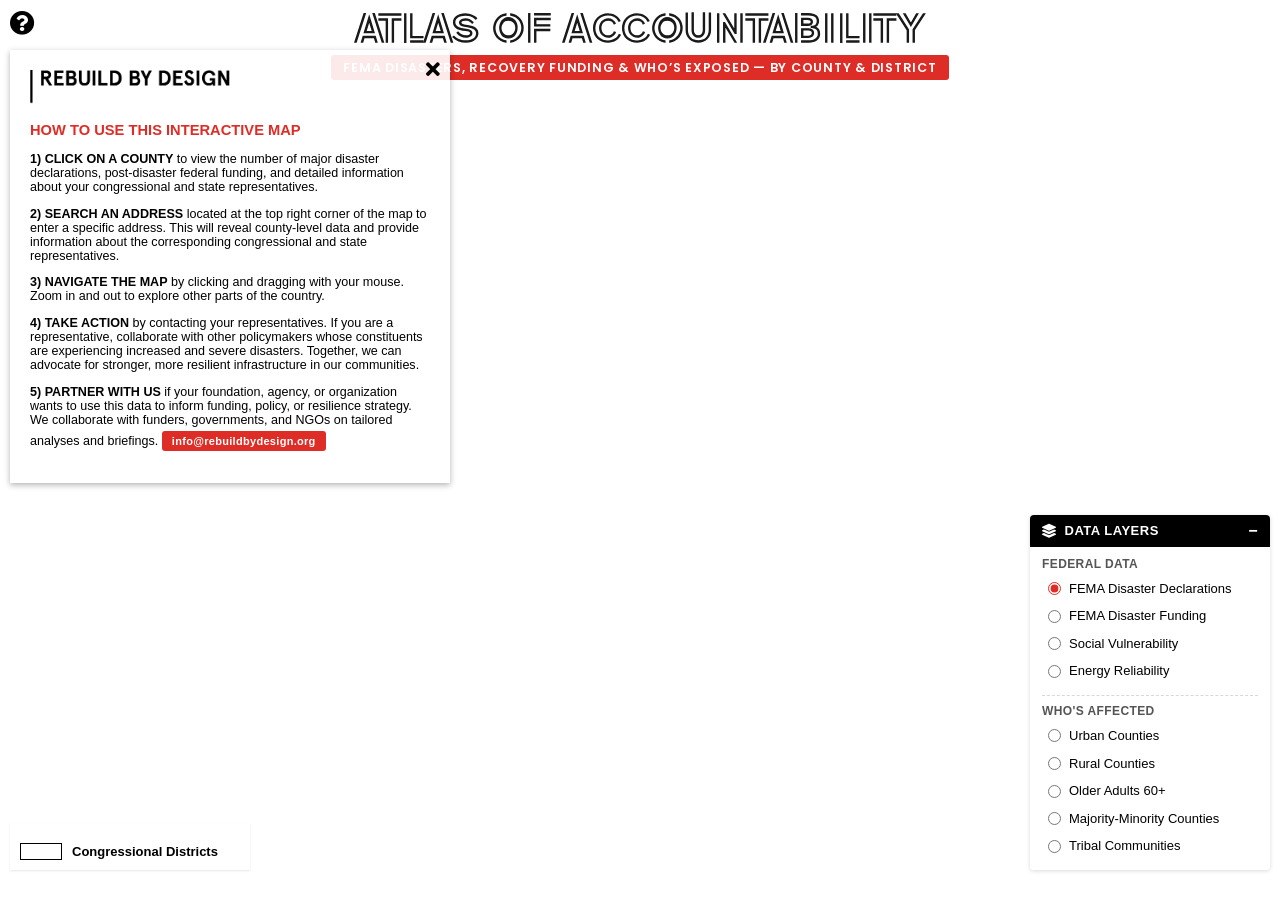
==== commit ae7d356b: "Headlines match the approved Key Findings; urban and rural tier toggles removed - Who's Affected hea" ====
--- a/index.html
+++ b/index.html
@@ -129,47 +129,17 @@
                         <input type="radio" name="lens" value="urban">
                         <span>Urban Counties</span>
                     </label>
-                    <!-- Urban tiers by county population, shown only when Urban Counties is active -->
-                    <div class="control-suboptions" data-lens="urban" style="display:none;">
-                        <label class="control-suboption">
-                            <input type="radio" name="urban-mode" value="all" checked>
-                            <span>All urban</span>
-                        </label>
-                        <label class="control-suboption">
-                            <input type="radio" name="urban-mode" value="large">
-                            <span>1 million or more</span>
-                        </label>
-                        <label class="control-suboption">
-                            <input type="radio" name="urban-mode" value="smaller">
-                            <span>50,000 to 999,999</span>
-                        </label>
-                    </div>
                     <label class="control-option">
                         <input type="radio" name="lens" value="rural">
                         <span>Rural Counties</span>
                     </label>
-                    <!-- Rural tiers by county population, shown only when Rural Counties is active -->
-                    <div class="control-suboptions" data-lens="rural" style="display:none;">
-                        <label class="control-suboption">
-                            <input type="radio" name="rural-mode" value="all" checked>
-                            <span>All rural</span>
-                        </label>
-                        <label class="control-suboption">
-                            <input type="radio" name="rural-mode" value="town">
-                            <span>10,000 to 49,999</span>
-                        </label>
-                        <label class="control-suboption">
-                            <input type="radio" name="rural-mode" value="veryrural">
-                            <span>Under 10,000</span>
-                        </label>
-                    </div>
                     <label class="control-option">
                         <input type="radio" name="lens" value="older">
                         <span>Older Adults 60+</span>
                     </label>
                     <label class="control-option">
                         <input type="radio" name="lens" value="minority">
-                        <span>Majority People of Color</span>
+                        <span>Majority-Minority Counties</span>
                     </label>
                     <label class="control-option">
                         <input type="radio" name="lens" value="tribal">
--- a/styles.css
+++ b/styles.css
@@ -143,12 +143,12 @@
 }
 .fh-toggle:focus-visible { outline: 2px solid #de2d26; outline-offset: 2px; }
 .fh-toggle-icon { font-size: 16px; }
+.fh-toggle[hidden] { display: none; }
+.fh-bar.fh-no-top .fh-bar-icon { display: none; }
 .fh-top10 {
     list-style: none;
     margin: 2px 0 6px;
     padding: 0;
-    max-height: 280px;
-    overflow-y: auto;
     font-size: 13px;
 }
 .fh-top10 li {
@@ -159,6 +159,9 @@
     border-bottom: 1px solid #f0f0f0;
 }
 .fh-n { font-weight: 700; font-variant-numeric: tabular-nums; }
+.fh-top10 li > span:first-child { flex: 1; }
+.fh-n2 { min-width: 44px; text-align: right; }
+.fh-top10 li.fh-top10-head { font-size: 12px; font-weight: 700; }
 .fh-bar { display: none; }
 
 /* DATA LENS LEGEND — body content swaps based on active lens */
@@ -2358,7 +2361,9 @@
     .fh-bar-icon { display: none; }
     .fh-row { display: none; }
     .fh-toggle { width: auto; margin: 0 12px; padding: 8px 0 4px; font-size: 11.5px; }
-    .fh-top10 { margin: 0 12px 8px; max-height: 45vh; font-size: 14px; }
+    .fh-top10 { margin: 0 12px 8px; max-height: calc(100vh - 300px); overflow-y: auto; font-size: 14px; }
+    /* Open list gets the room the legend was using */
+    body:has(.findings-headline.fh-open:not([hidden])) #legend { display: none; }
     .fh-top10 li { padding: 6px 0; }
 
     /* Hide the legend and controls while the popup is open */
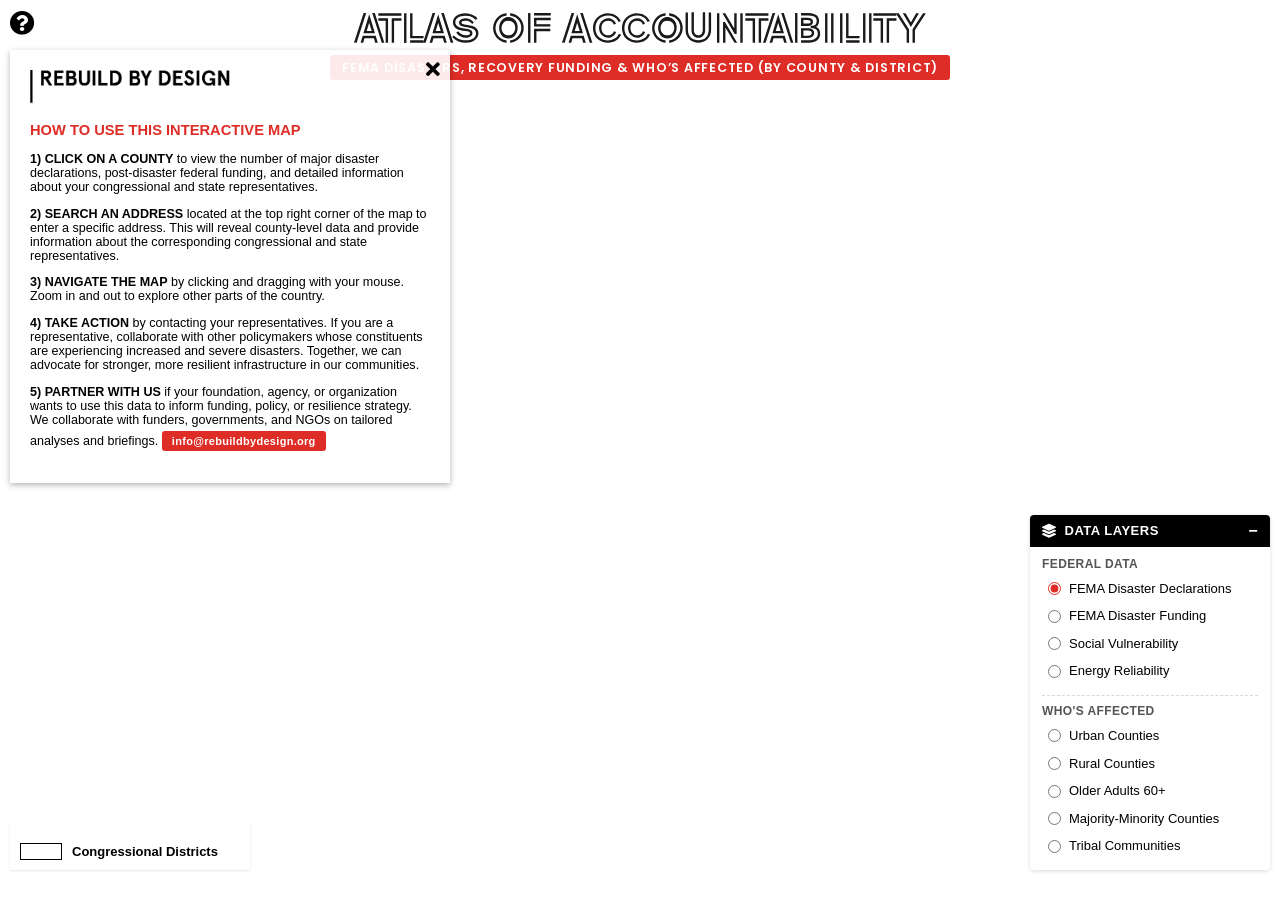
==== commit 63f93e54: "Subtitle, popup and pan fixes; Federal headlines rounded - Subtitle: FEMA disasters, recovery fundin" ====
--- a/index.html
+++ b/index.html
@@ -47,7 +47,7 @@
     <!-- ATLAS OF ACCOUNTABILITY LOGO — live HTML/CSS wordmark (replaces atlas-logo.png) -->
     <div class="css-atlas-title">
         <h1 class="atlas-word">Atlas of Accountability</h1>
-        <span class="atlas-sub">FEMA disasters, recovery funding &amp; who&rsquo;s exposed &mdash; by county &amp; district</span>
+        <span class="atlas-sub">FEMA disasters, recovery funding &amp; who&rsquo;s affected<span class="atlas-sub-extra"> (by county &amp; district)</span></span>
     </div>
 
 
--- a/styles.css
+++ b/styles.css
@@ -111,6 +111,8 @@
     font-family: Arial, sans-serif;
     color: #222;
 }
+/* Hide the headline while a county popup is open, so it never covers the popup. */
+body.popup-open .findings-headline { display: none; }
 .findings-headline[hidden],
 .fh-top10[hidden] { display: none; }
 .fh-row { display: flex; gap: 14px; align-items: center; }
@@ -1693,6 +1695,8 @@
         text-stroke: 1.3px #1a1a1a;
     }
 
+    /* Phones drop "(by county & district)" so the subtitle fits one line. */
+    .css-atlas-title .atlas-sub-extra { display: none; }
     .css-atlas-title .atlas-sub {
         display: block;
         margin-top: 3px;
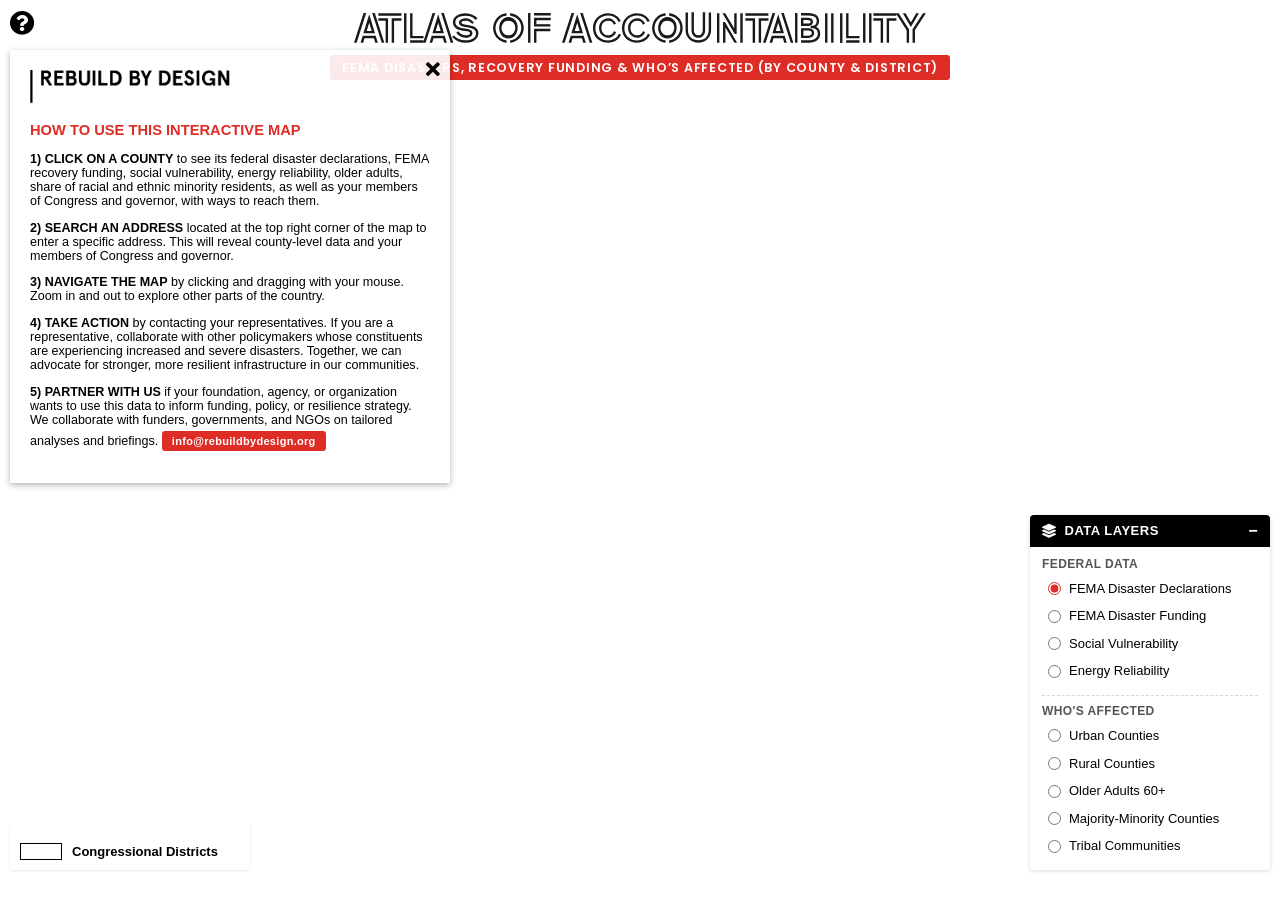
==== commit 0b1df12a: "Copyedit: one name per term, majority-minority wording, rep labels - Money: FEMA recovery funding (l" ====
--- a/index.html
+++ b/index.html
@@ -177,8 +177,8 @@
         </button>
         <img src="img/rebuildbydesign.png" alt="Rebuild by Design" style="width: 200px; height: 34px">
         <h3 class="info-panel-title">HOW TO USE THIS INTERACTIVE MAP</h3>
-        <p><b>1) CLICK ON A COUNTY</b> to view the number of major disaster declarations, post-disaster federal funding, and detailed information about your congressional and state representatives.</p>
-        <p><b>2) SEARCH AN ADDRESS</b> located at the top right corner of the map to enter a specific address. This will reveal county-level data and provide information about the corresponding congressional and state representatives.</p>
+        <p><b>1) CLICK ON A COUNTY</b> to see its federal disaster declarations, FEMA recovery funding, social vulnerability, energy reliability, older adults, share of racial and ethnic minority residents, as well as your members of Congress and governor, with ways to reach them.</p>
+        <p><b>2) SEARCH AN ADDRESS</b> located at the top right corner of the map to enter a specific address. This will reveal county-level data and your members of Congress and governor.</p>
         <p><b>3) NAVIGATE THE MAP</b> by clicking and dragging with your mouse. Zoom in and out to explore other parts of the country.</p>
         <p><b>4) TAKE ACTION</b> by contacting your representatives. If you are a representative, collaborate with other policymakers whose constituents are experiencing increased and severe disasters. Together, we can advocate for stronger, more resilient infrastructure in our communities.</p>
         <p><b>5) PARTNER WITH US</b> if your foundation, agency, or organization wants to use this data to inform funding, policy, or resilience strategy. We collaborate with funders, governments, and NGOs on tailored analyses and briefings.
--- a/styles.css
+++ b/styles.css
@@ -1342,7 +1342,8 @@
     color: #fff;
     margin-bottom: 3px;
     line-height: 1.2;
-    white-space: nowrap;
+    /* Wraps only when larger text makes it wider than the column. */
+    white-space: normal;
 }
 .atlas-report-state {
     display: block;
@@ -1416,9 +1417,17 @@
     overflow-y: auto;
 }
 
+/* The popup columns use z-index 9999; keep the close X above them. */
+.mapboxgl-popup-close-button {
+    z-index: 10000;
+}
+
 .popup-column {
     /* Default; overridden per-column below for the desktop 60/40 split. */
     flex: 1 1 45%;
+    /* Lets columns shrink with larger text instead of scrolling sideways. */
+    min-width: 0;
+    overflow-wrap: break-word;
 }
 
 /* Desktop column ratio — left (county data + table) takes 60% of the
@@ -2291,6 +2300,8 @@
 
     /* Tribal tap sheet (REB-541) */
     .tribal-sheet {
+        /* border-box keeps the close-button gutter inside the screen width */
+        box-sizing: border-box;
         padding: 18px 56px 4px 0;
     }
 
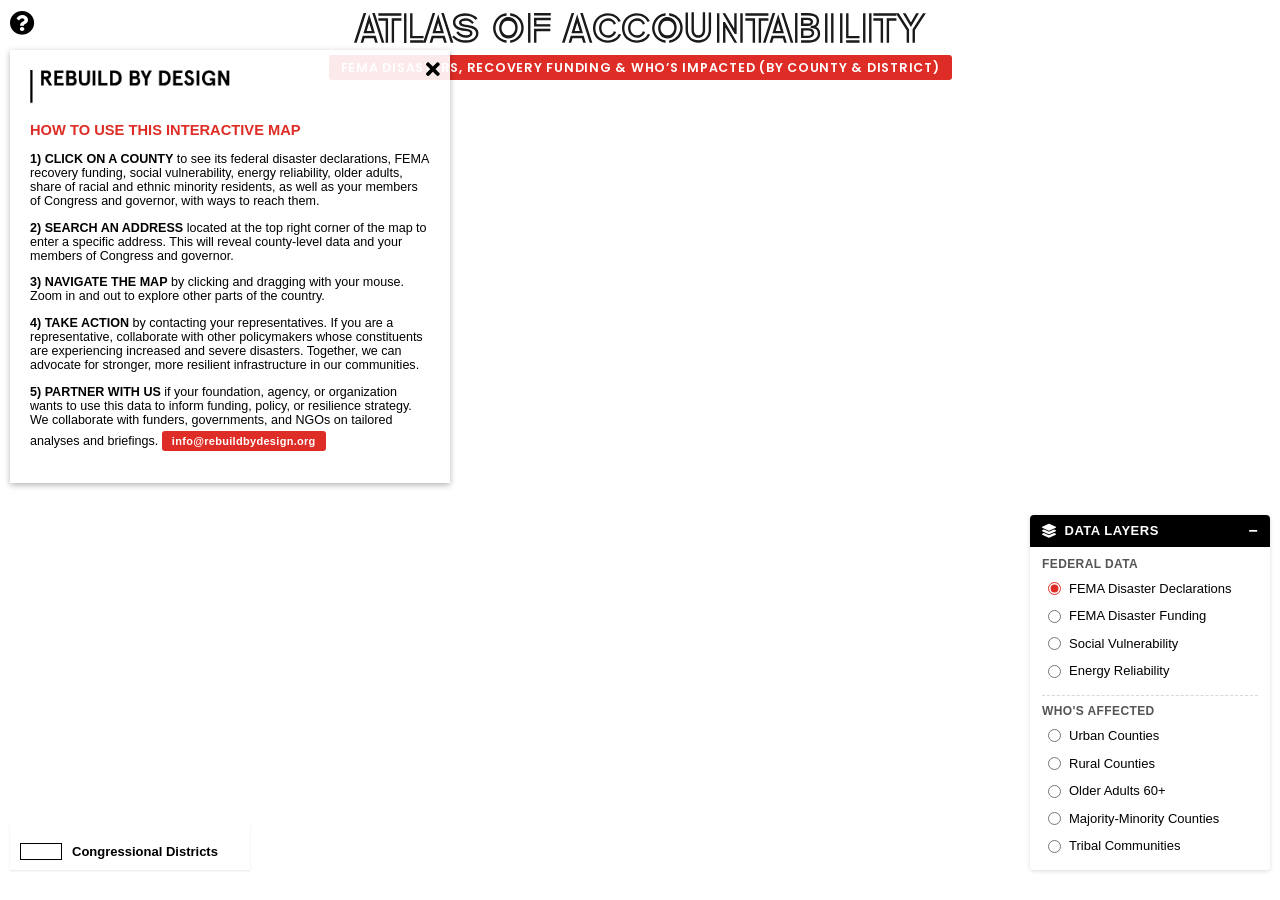
==== commit ea83a8d2: "Lens headlines match the email; subtitle says who's impacted Co-Authored-By: Claude Opus 5.5 <norepl" ====
--- a/index.html
+++ b/index.html
@@ -47,7 +47,7 @@
     <!-- ATLAS OF ACCOUNTABILITY LOGO — live HTML/CSS wordmark (replaces atlas-logo.png) -->
     <div class="css-atlas-title">
         <h1 class="atlas-word">Atlas of Accountability</h1>
-        <span class="atlas-sub">FEMA disasters, recovery funding &amp; who&rsquo;s affected<span class="atlas-sub-extra"> (by county &amp; district)</span></span>
+        <span class="atlas-sub">FEMA disasters, recovery funding &amp; who&rsquo;s impacted<span class="atlas-sub-extra"> (by county &amp; district)</span></span>
     </div>
 
 
